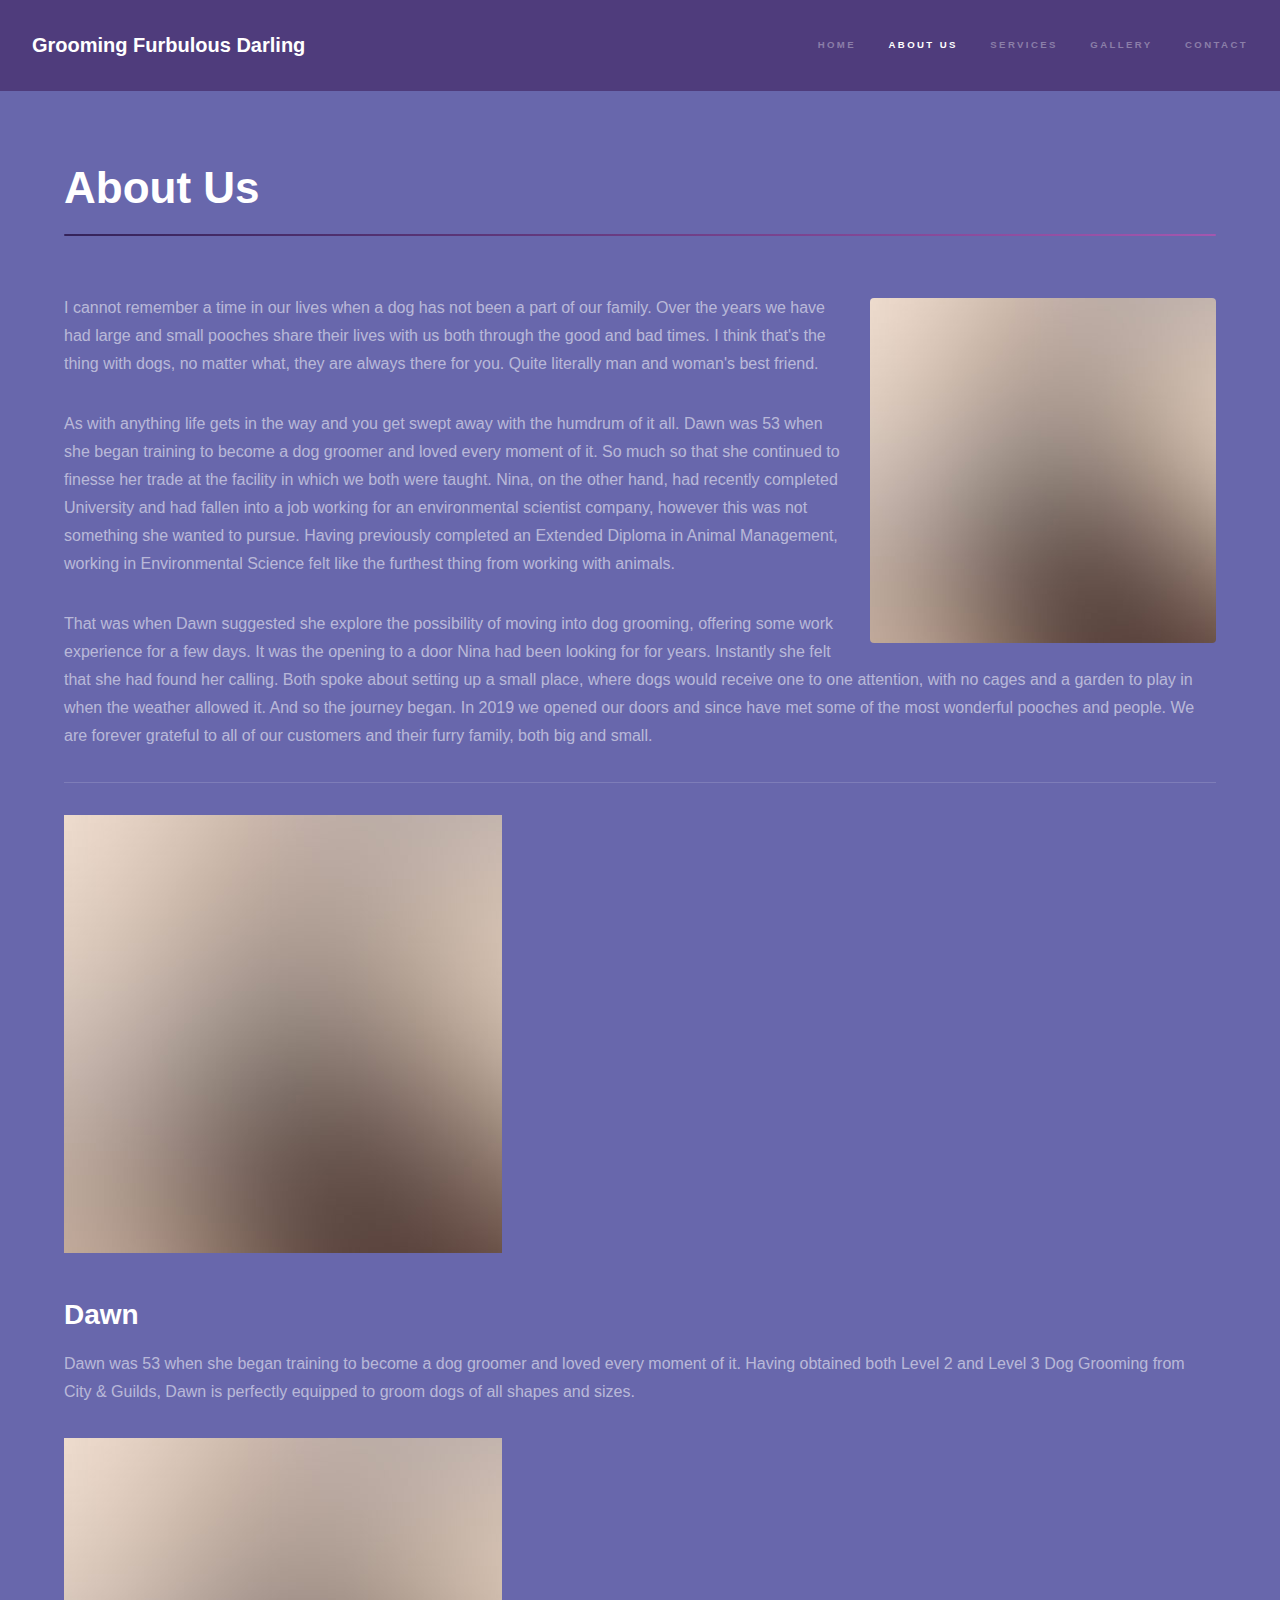
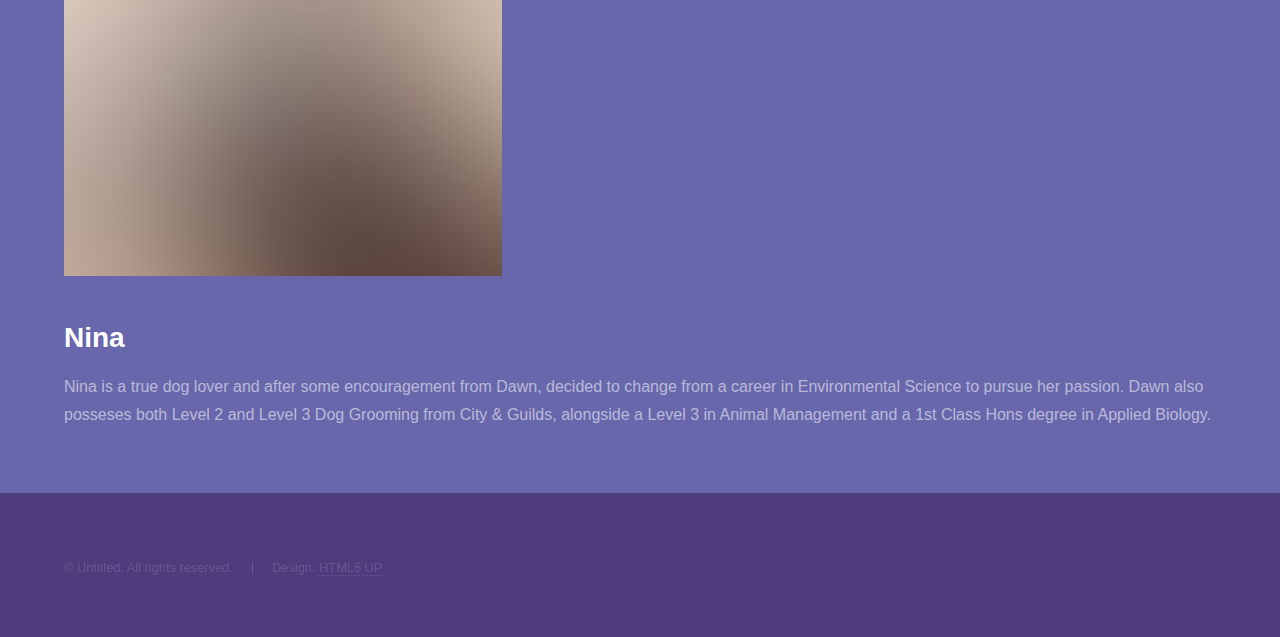
==== aboutUs copy.html @ 31cfd5f0 "tinkering with about us page" ====
<!DOCTYPE HTML>
<!--
	Hyperspace by HTML5 UP
	html5up.net | @ajlkn
	Free for personal and commercial use under the CCA 3.0 license (html5up.net/license)
-->
<html>
	<head>
		<title>Generic - Hyperspace by HTML5 UP</title>
		<meta charset="utf-8" />
		<meta name="viewport" content="width=device-width, initial-scale=1, user-scalable=no" />
		<link rel="stylesheet" href="assets/css/main.css" />
		<noscript><link rel="stylesheet" href="assets/css/noscript.css" /></noscript>
	</head>
	<body class="is-preload">

		<!-- Header -->
			<header id="header">
				<a href="index.html" class="title">Grooming Furbulous Darling</a>
				<nav>
					<ul>
						<li><a href="index.html">Home</a></li>
						<li><a href="aboutUs.html" class="active">About Us</a></li>
						<li><a href="services.html">Services</a></li>
						<li><a href="gallery.html">Gallery</a></li>
						<li><a href="contact.html">Contact</a></li>
					</ul>
				</nav>
			</header>

		<!-- Wrapper -->

		<div id="wrapper">

			<!-- Main -->
				<section id="main" class="wrapper style1">
					<div class="inner">
						<h1 class="major">About Us</h1>
					<section>
						<p><span class="image right"><img src="images/blank.jpg" alt="" /></span>I cannot remember a time in our lives when a dog has not been a part of our family. Over the years we have had large and small pooches share their lives with us both through the good and bad times. I think that's the thing with dogs, no matter what, they are always there for you. Quite literally man and woman's best friend.</p>
						<p>As with anything life gets in the way and you get swept away with the humdrum of it all. Dawn was 53 when she began training to become a dog groomer and loved every moment of it. So much so that she continued to finesse her trade at the facility in which we both were taught. Nina, on the other hand, had recently completed University and had fallen into a job working for an environmental scientist company, however this was not something she wanted to pursue. Having previously completed an Extended Diploma in Animal Management, working in Environmental Science felt like the furthest thing from working with animals.</p>
						<p>That was when Dawn suggested she explore the possibility of moving into dog grooming, offering some work experience for a few days. It was the opening to a door Nina had been looking for for years. Instantly she felt that she had found her calling. Both spoke about setting up a small place, where dogs would receive one to one attention, with no cages and a garden to play in when the weather allowed it. And so the journey began. In 2019 we opened our doors and since have met some of the most wonderful pooches and people. We are forever grateful to all of our customers and their furry family, both big and small.</p>
					</section>
					<hr />
					<section>
						
					<img src="images/blank.jpg" alt="" />
					<p><h2>Dawn</h2>Dawn was 53 when she began training to become a dog groomer and loved every moment of it. Having obtained both Level 2 and Level 3 Dog Grooming from City & Guilds, Dawn is perfectly equipped to groom dogs of all shapes and sizes.</p>
							
					<img src="images/blank.jpg" alt="" />
					<p><h2>Nina</h2>Nina is a true dog lover and after some encouragement from Dawn, decided to change from a career in Environmental Science to pursue her passion. Dawn also posseses both Level 2 and Level 3 Dog Grooming from City & Guilds, alongside a Level 3 in Animal Management and a 1st Class Hons degree in Applied Biology.</p>
					</section>
					</div>
				</section>

			</div>
		<!-- Footer -->
			<footer id="footer" class="wrapper alt">
				<div class="inner">
					<ul class="menu">
						<li>&copy; Untitled. All rights reserved.</li><li>Design: <a href="http://html5up.net">HTML5 UP</a></li>
					</ul>
				</div>
			</footer>

		<!-- Scripts -->
			<script src="assets/js/jquery.min.js"></script>
			<script src="assets/js/jquery.scrollex.min.js"></script>
			<script src="assets/js/jquery.scrolly.min.js"></script>
			<script src="assets/js/browser.min.js"></script>
			<script src="assets/js/breakpoints.min.js"></script>
			<script src="assets/js/util.js"></script>
			<script src="assets/js/main.js"></script>

	</body>
</html>
---- assets/css/main.css ----
@import url(fontawesome-all.min.css);

/*
	Hyperspace by HTML5 UP
	html5up.net | @ajlkn
	Free for personal and commercial use under the CCA 3.0 license (html5up.net/license)
*/


html, body, div, span, applet, object,
iframe, h1, h2, h3, h4, h5, h6, p, blockquote,
pre, a, abbr, acronym, address, big, cite,
code, del, dfn, em, img, ins, kbd, q, s, samp,
small, strike, strong, sub, sup, tt, var, b,
u, i, center, dl, dt, dd, ol, ul, li, fieldset,
form, label, legend, table, caption, tbody,
tfoot, thead, tr, th, td, article, aside,
canvas, details, embed, figure, figcaption,
footer, header, hgroup, menu, nav, output, ruby,
section, summary, time, mark, audio, video {
	margin: 0;
	padding: 0;
	border: 0;
	font-size: 100%;
	font: inherit;
	vertical-align: baseline;}

article, aside, details, figcaption, figure,
footer, header, hgroup, menu, nav, section {
	display: block;}

body {
	line-height: 1;
}

ol, ul {
	list-style: none;
}

blockquote, q {
	quotes: none;
}

	blockquote:before, blockquote:after, q:before, q:after {
		content: '';
		content: none;
	}

table {
	border-collapse: collapse;
	border-spacing: 0;
}

body {
	-webkit-text-size-adjust: none;
}

mark {
	background-color: transparent;
	color: inherit;
}

input::-moz-focus-inner {
	border: 0;
	padding: 0;
}

input, select, textarea {
	-moz-appearance: none;
	-webkit-appearance: none;
	-ms-appearance: none;
	appearance: none;
}

/* Basic */

	@-ms-viewport {
		width: device-width;
	}

	body {
		-ms-overflow-style: scrollbar;
	}

	@media screen and (max-width: 480px) {

		html, body {
			min-width: 320px;
		}

	}

	html {
		box-sizing: border-box;
	}

	*, *:before, *:after {
		box-sizing: inherit;
	}

	body {
		background: #4f3d7b;
	}

		body.is-preload *, body.is-preload *:before, body.is-preload *:after {
			-moz-animation: none !important;
			-webkit-animation: none !important;
			-ms-animation: none !important;
			animation: none !important;
			-moz-transition: none !important;
			-webkit-transition: none !important;
			-ms-transition: none !important;
			transition: none !important;
		}

/* Type */

	body, input, select, textarea {
		color: rgba(255, 255, 255, 0.55);
		font-family: Arial, Helvetica, sans-serif;
		font-size: 16.5pt;
		font-weight: normal;
		line-height: 1.75;
	}

		@media screen and (max-width: 1680px) {

			body, input, select, textarea {
				font-size: 13pt;
			}

		}

		@media screen and (max-width: 1280px) {

			body, input, select, textarea {
				font-size: 12pt;
			}

		}

		@media screen and (max-width: 360px) {

			body, input, select, textarea {
				font-size: 11pt;
			}

		}

	a {
		-moz-transition: color 0.2s ease, border-bottom-color 0.2s ease;
		-webkit-transition: color 0.2s ease, border-bottom-color 0.2s ease;
		-ms-transition: color 0.2s ease, border-bottom-color 0.2s ease;
		transition: color 0.2s ease, border-bottom-color 0.2s ease;
		border-bottom: dotted 1px rgba(255, 255, 255, 0.35);
		color: inherit;
		text-decoration: none;
	}

		a:hover {
			border-bottom-color: transparent;
			color: #ffffff;
		}

	strong, b {
		color: #ffffff;
		font-weight: bold;
	}

	em, i {
		font-style: italic;
	}

	p {
		margin: 0 0 2em 0;
	}

	h1, h2, h3, h4, h5, h6 {
		color: #ffffff;
		font-weight: bold;
		line-height: 1.5;
		margin: 0 0 0.5em 0;
	}

		h1 a, h2 a, h3 a, h4 a, h5 a, h6 a {
			color: inherit;
			text-decoration: none;
		}

	h1 {
		font-size: 2.75em;
	}

		h1.major {
			margin: 0 0 1.3em 0;
			position: relative;
			padding-bottom: 0.35em;
		}

			h1.major:after {
				background-image: -moz-linear-gradient(to right, #34235a, #a457af);
				background-image: -webkit-linear-gradient(to right, #34235a, #a457af);
				background-image: -ms-linear-gradient(to right, #34235a, #a457af);
				background-image: linear-gradient(to right, #34235a, #a457af);
				-moz-transition: max-width 0.2s ease;
				-webkit-transition: max-width 0.2s ease;
				-ms-transition: max-width 0.2s ease;
				transition: max-width 0.2s ease;
				border-radius: 0.2em;
				bottom: 0;
				content: '';
				height: 0.05em;
				position: absolute;
				right: 0;
				width: 100%;
			}

	h2 {
		font-size: 1.75em;
	}

	h3 {
		font-size: 1.1em;
	}

	h4 {
		font-size: 1em;
	}

	h5 {
		font-size: 0.8em;
	}

	h6 {
		font-size: 0.6em;
	}

	@media screen and (max-width: 736px) {

		h1 {
			font-size: 2em;
		}

		h2 {
			font-size: 1.25em;
		}

		h3 {
			font-size: 1em;
		}

		h4 {
			font-size: 0.8em;
		}

		h5 {
			font-size: 0.6em;
		}

		h6 {
			font-size: 0.6em;
		}

	}

	sub {
		font-size: 0.8em;
		position: relative;
		top: 0.5em;
	}

	sup {
		font-size: 0.8em;
		position: relative;
		top: -0.5em;
	}

	blockquote {
		border-left: solid 4px rgba(255, 255, 255, 0.15);
		font-style: italic;
		margin: 0 0 2em 0;
		padding: 0.5em 0 0.5em 2em;
	}

	code {
		background: rgba(255, 255, 255, 0.05);
		border-radius: 0.25em;
		border: solid 1px rgba(255, 255, 255, 0.15);
		font-family: "Courier New", monospace;
		font-size: 0.9em;
		margin: 0 0.25em;
		padding: 0.25em 0.65em;
	}

	pre {
		-webkit-overflow-scrolling: touch;
		font-family: "Courier New", monospace;
		font-size: 0.9em;
		margin: 0 0 2em 0;
	}

		pre code {
			display: block;
			line-height: 1.75em;
			padding: 1em 1.5em;
			overflow-x: auto;
		}

	hr {
		border: 0;
		border-bottom: solid 1px rgba(255, 255, 255, 0.15);
		margin: 2em 0;
	}

		hr.major {
			margin: 3em 0;
		}

	.align-left {
		text-align: left;
	}

	.align-center {
		text-align: center;
	}

	.align-right {
		text-align: right;
	}

/* Row */

	.row {
		display: flex;
		flex-wrap: wrap;
		box-sizing: border-box;
		align-items: stretch;
	}

		.row > * {
			box-sizing: border-box;
		}

		.row.gtr-uniform > * > :last-child {
			margin-bottom: 0;
		}

		.row.aln-left {
			justify-content: flex-start;
		}

		.row.aln-center {
			justify-content: center;
		}

		.row.aln-right {
			justify-content: flex-end;
		}

		.row.aln-top {
			align-items: flex-start;
		}

		.row.aln-middle {
			align-items: center;
		}

		.row.aln-bottom {
			align-items: flex-end;
		}

		.row > .imp {
			order: -1;
		}

		.row > .col-1 {
			width: 8.33333%;
		}

		.row > .off-1 {
			margin-left: 8.33333%;
		}

		.row > .col-2 {
			width: 16.66667%;
		}

		.row > .off-2 {
			margin-left: 16.66667%;
		}

		.row > .col-3 {
			width: 25%;
		}

		.row > .off-3 {
			margin-left: 25%;
		}

		.row > .col-4 {
			width: 33.33333%;
			display: flex;
			
		}

		.row > .off-4 {
			margin-left: 33.33333%;
		}

		.row > .col-5 {
			width: 41.66667%;
		}

		.row > .off-5 {
			margin-left: 41.66667%;
		}

		.row > .col-6 {
			width: 50%;
		}

		.row > .off-6 {
			margin-left: 50%;
		}

		.row > .col-7 {
			width: 58.33333%;
		}

		.row > .off-7 {
			margin-left: 58.33333%;
		}

		.row > .col-8 {
			width: 66.66667%;
		}

		.row > .off-8 {
			margin-left: 66.66667%;
		}

		.row > .col-9 {
			width: 75%;
		}

		.row > .off-9 {
			margin-left: 75%;
		}

		.row > .col-10 {
			width: 83.33333%;
		}

		.row > .off-10 {
			margin-left: 83.33333%;
		}

		.row > .col-11 {
			width: 91.66667%;
		}

		.row > .off-11 {
			margin-left: 91.66667%;
		}

		.row > .col-12 {
			width: 100%;
		}

		.row > .off-12 {
			margin-left: 100%;
		}

		.row.gtr-0 {
			margin-top: 0;
			margin-left: 0em;
		}

			.row.gtr-0 > * {
				padding: 0 0 0 0em;
			}

			.row.gtr-0.gtr-uniform {
				margin-top: 0em;
			}

				.row.gtr-0.gtr-uniform > * {
					padding-top: 0em;
				}

		.row.gtr-25 {
			margin-top: 0;
			margin-left: -0.375em;
		}

			.row.gtr-25 > * {
				padding: 0 0 0 0.375em;
			}

			.row.gtr-25.gtr-uniform {
				margin-top: -0.375em;
			}

				.row.gtr-25.gtr-uniform > * {
					padding-top: 0.375em;
				}

		.row.gtr-50 {
			margin-top: 0;
			margin-left: -0.75em;
		}

			.row.gtr-50 > * {
				padding: 0 0 0 0.75em;
			}

			.row.gtr-50.gtr-uniform {
				margin-top: -0.75em;
			}

				.row.gtr-50.gtr-uniform > * {
					padding-top: 0.75em;
				}

		.row {
			margin-top: 0;
			margin-left: -1.5em;
		}

			.row > * {
				padding: 0 0 0 1.5em;
			}

			.row.gtr-uniform {
				margin-top: -1.5em;
			}

				.row.gtr-uniform > * {
					padding-top: 1.5em;
				}

		.row.gtr-150 {
			margin-top: 0;
			margin-left: -2.25em;
		}

			.row.gtr-150 > * {
				padding: 0 0 0 2.25em;
			}

			.row.gtr-150.gtr-uniform {
				margin-top: -2.25em;
			}

				.row.gtr-150.gtr-uniform > * {
					padding-top: 2.25em;
				}

		.row.gtr-200 {
			margin-top: 0;
			margin-left: -3em;
		}

			.row.gtr-200 > * {
				padding: 0 0 0 3em;
			}

			.row.gtr-200.gtr-uniform {
				margin-top: -3em;
			}

				.row.gtr-200.gtr-uniform > * {
					padding-top: 3em;
				}

		@media screen and (max-width: 1680px) {

			.row {
				display: flex;
				flex-wrap: wrap;
				box-sizing: border-box;
				align-items: stretch;
			}

				.row > * {
					box-sizing: border-box;
				}

				.row.gtr-uniform > * > :last-child {
					margin-bottom: 0;
				}

				.row.aln-left {
					justify-content: flex-start;
				}

				.row.aln-center {
					justify-content: center;
				}

				.row.aln-right {
					justify-content: flex-end;
				}

				.row.aln-top {
					align-items: flex-start;
				}

				.row.aln-middle {
					align-items: center;
				}

				.row.aln-bottom {
					align-items: flex-end;
				}

				.row > .imp-xlarge {
					order: -1;
				}

				.row > .col-1-xlarge {
					width: 8.33333%;
				}

				.row > .off-1-xlarge {
					margin-left: 8.33333%;
				}

				.row > .col-2-xlarge {
					width: 16.66667%;
				}

				.row > .off-2-xlarge {
					margin-left: 16.66667%;
				}

				.row > .col-3-xlarge {
					width: 25%;
				}

				.row > .off-3-xlarge {
					margin-left: 25%;
				}

				.row > .col-4-xlarge {
					width: 33.33333%;
				}

				.row > .off-4-xlarge {
					margin-left: 33.33333%;
				}

				.row > .col-5-xlarge {
					width: 41.66667%;
				}

				.row > .off-5-xlarge {
					margin-left: 41.66667%;
				}

				.row > .col-6-xlarge {
					width: 50%;
				}

				.row > .off-6-xlarge {
					margin-left: 50%;
				}

				.row > .col-7-xlarge {
					width: 58.33333%;
				}

				.row > .off-7-xlarge {
					margin-left: 58.33333%;
				}

				.row > .col-8-xlarge {
					width: 66.66667%;
				}

				.row > .off-8-xlarge {
					margin-left: 66.66667%;
				}

				.row > .col-9-xlarge {
					width: 75%;
				}

				.row > .off-9-xlarge {
					margin-left: 75%;
				}

				.row > .col-10-xlarge {
					width: 83.33333%;
				}

				.row > .off-10-xlarge {
					margin-left: 83.33333%;
				}

				.row > .col-11-xlarge {
					width: 91.66667%;
				}

				.row > .off-11-xlarge {
					margin-left: 91.66667%;
				}

				.row > .col-12-xlarge {
					width: 100%;
				}

				.row > .off-12-xlarge {
					margin-left: 100%;
				}

				.row.gtr-0 {
					margin-top: 0;
					margin-left: 0em;
				}

					.row.gtr-0 > * {
						padding: 0 0 0 0em;
					}

					.row.gtr-0.gtr-uniform {
						margin-top: 0em;
					}

						.row.gtr-0.gtr-uniform > * {
							padding-top: 0em;
						}

				.row.gtr-25 {
					margin-top: 0;
					margin-left: -0.375em;
				}

					.row.gtr-25 > * {
						padding: 0 0 0 0.375em;
					}

					.row.gtr-25.gtr-uniform {
						margin-top: -0.375em;
					}

						.row.gtr-25.gtr-uniform > * {
							padding-top: 0.375em;
						}

				.row.gtr-50 {
					margin-top: 0;
					margin-left: -0.75em;
				}

					.row.gtr-50 > * {
						padding: 0 0 0 0.75em;
					}

					.row.gtr-50.gtr-uniform {
						margin-top: -0.75em;
					}

						.row.gtr-50.gtr-uniform > * {
							padding-top: 0.75em;
						}

				.row {
					margin-top: 0;
					margin-left: -1.5em;
				}

					.row > * {
						padding: 0 0 0 1.5em;
					}

					.row.gtr-uniform {
						margin-top: -1.5em;
					}

						.row.gtr-uniform > * {
							padding-top: 1.5em;
						}

				.row.gtr-150 {
					margin-top: 0;
					margin-left: -2.25em;
				}

					.row.gtr-150 > * {
						padding: 0 0 0 2.25em;
					}

					.row.gtr-150.gtr-uniform {
						margin-top: -2.25em;
					}

						.row.gtr-150.gtr-uniform > * {
							padding-top: 2.25em;
						}

				.row.gtr-200 {
					margin-top: 0;
					margin-left: -3em;
				}

					.row.gtr-200 > * {
						padding: 0 0 0 3em;
					}

					.row.gtr-200.gtr-uniform {
						margin-top: -3em;
					}

						.row.gtr-200.gtr-uniform > * {
							padding-top: 3em;
						}

		}

		@media screen and (max-width: 1280px) {

			.row {
				display: flex;
				flex-wrap: wrap;
				box-sizing: border-box;
				align-items: stretch;
			}

				.row > * {
					box-sizing: border-box;
				}

				.row.gtr-uniform > * > :last-child {
					margin-bottom: 0;
				}

				.row.aln-left {
					justify-content: flex-start;
				}

				.row.aln-center {
					justify-content: center;
				}

				.row.aln-right {
					justify-content: flex-end;
				}

				.row.aln-top {
					align-items: flex-start;
				}

				.row.aln-middle {
					align-items: center;
				}

				.row.aln-bottom {
					align-items: flex-end;
				}

				.row > .imp-large {
					order: -1;
				}

				.row > .col-1-large {
					width: 8.33333%;
				}

				.row > .off-1-large {
					margin-left: 8.33333%;
				}

				.row > .col-2-large {
					width: 16.66667%;
				}

				.row > .off-2-large {
					margin-left: 16.66667%;
				}

				.row > .col-3-large {
					width: 25%;
				}

				.row > .off-3-large {
					margin-left: 25%;
				}

				.row > .col-4-large {
					width: 33.33333%;
				}

				.row > .off-4-large {
					margin-left: 33.33333%;
				}

				.row > .col-5-large {
					width: 41.66667%;
				}

				.row > .off-5-large {
					margin-left: 41.66667%;
				}

				.row > .col-6-large {
					width: 50%;
				}

				.row > .off-6-large {
					margin-left: 50%;
				}

				.row > .col-7-large {
					width: 58.33333%;
				}

				.row > .off-7-large {
					margin-left: 58.33333%;
				}

				.row > .col-8-large {
					width: 66.66667%;
				}

				.row > .off-8-large {
					margin-left: 66.66667%;
				}

				.row > .col-9-large {
					width: 75%;
				}

				.row > .off-9-large {
					margin-left: 75%;
				}

				.row > .col-10-large {
					width: 83.33333%;
				}

				.row > .off-10-large {
					margin-left: 83.33333%;
				}

				.row > .col-11-large {
					width: 91.66667%;
				}

				.row > .off-11-large {
					margin-left: 91.66667%;
				}

				.row > .col-12-large {
					width: 100%;
				}

				.row > .off-12-large {
					margin-left: 100%;
				}

				.row.gtr-0 {
					margin-top: 0;
					margin-left: 0em;
				}

					.row.gtr-0 > * {
						padding: 0 0 0 0em;
					}

					.row.gtr-0.gtr-uniform {
						margin-top: 0em;
					}

						.row.gtr-0.gtr-uniform > * {
							padding-top: 0em;
						}

				.row.gtr-25 {
					margin-top: 0;
					margin-left: -0.375em;
				}

					.row.gtr-25 > * {
						padding: 0 0 0 0.375em;
					}

					.row.gtr-25.gtr-uniform {
						margin-top: -0.375em;
					}

						.row.gtr-25.gtr-uniform > * {
							padding-top: 0.375em;
						}

				.row.gtr-50 {
					margin-top: 0;
					margin-left: -0.75em;
				}

					.row.gtr-50 > * {
						padding: 0 0 0 0.75em;
					}

					.row.gtr-50.gtr-uniform {
						margin-top: -0.75em;
					}

						.row.gtr-50.gtr-uniform > * {
							padding-top: 0.75em;
						}

				.row {
					margin-top: 0;
					margin-left: -1.5em;
				}

					.row > * {
						padding: 0 0 0 1.5em;
					}

					.row.gtr-uniform {
						margin-top: -1.5em;
					}

						.row.gtr-uniform > * {
							padding-top: 1.5em;
						}

				.row.gtr-150 {
					margin-top: 0;
					margin-left: -2.25em;
				}

					.row.gtr-150 > * {
						padding: 0 0 0 2.25em;
					}

					.row.gtr-150.gtr-uniform {
						margin-top: -2.25em;
					}

						.row.gtr-150.gtr-uniform > * {
							padding-top: 2.25em;
						}

				.row.gtr-200 {
					margin-top: 0;
					margin-left: -3em;
				}

					.row.gtr-200 > * {
						padding: 0 0 0 3em;
					}

					.row.gtr-200.gtr-uniform {
						margin-top: -3em;
					}

						.row.gtr-200.gtr-uniform > * {
							padding-top: 3em;
						}

		}

		@media screen and (max-width: 980px) {

			.row {
				display: flex;
				flex-wrap: wrap;
				box-sizing: border-box;
				align-items: stretch;
			}

				.row > * {
					box-sizing: border-box;
				}

				.row.gtr-uniform > * > :last-child {
					margin-bottom: 0;
				}

				.row.aln-left {
					justify-content: flex-start;
				}

				.row.aln-center {
					justify-content: center;
				}

				.row.aln-right {
					justify-content: flex-end;
				}

				.row.aln-top {
					align-items: flex-start;
				}

				.row.aln-middle {
					align-items: center;
				}

				.row.aln-bottom {
					align-items: flex-end;
				}

				.row > .imp-medium {
					order: -1;
				}

				.row > .col-1-medium {
					width: 8.33333%;
				}

				.row > .off-1-medium {
					margin-left: 8.33333%;
				}

				.row > .col-2-medium {
					width: 16.66667%;
				}

				.row > .off-2-medium {
					margin-left: 16.66667%;
				}

				.row > .col-3-medium {
					width: 25%;
				}

				.row > .off-3-medium {
					margin-left: 25%;
				}

				.row > .col-4-medium {
					width: 33.33333%;
				}

				.row > .off-4-medium {
					margin-left: 33.33333%;
				}

				.row > .col-5-medium {
					width: 41.66667%;
				}

				.row > .off-5-medium {
					margin-left: 41.66667%;
				}

				.row > .col-6-medium {
					width: 50%;
				}

				.row > .off-6-medium {
					margin-left: 50%;
				}

				.row > .col-7-medium {
					width: 58.33333%;
				}

				.row > .off-7-medium {
					margin-left: 58.33333%;
				}

				.row > .col-8-medium {
					width: 66.66667%;
				}

				.row > .off-8-medium {
					margin-left: 66.66667%;
				}

				.row > .col-9-medium {
					width: 75%;
				}

				.row > .off-9-medium {
					margin-left: 75%;
				}

				.row > .col-10-medium {
					width: 83.33333%;
				}

				.row > .off-10-medium {
					margin-left: 83.33333%;
				}

				.row > .col-11-medium {
					width: 91.66667%;
				}

				.row > .off-11-medium {
					margin-left: 91.66667%;
				}

				.row > .col-12-medium {
					width: 100%;
				}

				.row > .off-12-medium {
					margin-left: 100%;
				}

				.row.gtr-0 {
					margin-top: 0;
					margin-left: 0em;
				}

					.row.gtr-0 > * {
						padding: 0 0 0 0em;
					}

					.row.gtr-0.gtr-uniform {
						margin-top: 0em;
					}

						.row.gtr-0.gtr-uniform > * {
							padding-top: 0em;
						}

				.row.gtr-25 {
					margin-top: 0;
					margin-left: -0.375em;
				}

					.row.gtr-25 > * {
						padding: 0 0 0 0.375em;
					}

					.row.gtr-25.gtr-uniform {
						margin-top: -0.375em;
					}

						.row.gtr-25.gtr-uniform > * {
							padding-top: 0.375em;
						}

				.row.gtr-50 {
					margin-top: 0;
					margin-left: -0.75em;
				}

					.row.gtr-50 > * {
						padding: 0 0 0 0.75em;
					}

					.row.gtr-50.gtr-uniform {
						margin-top: -0.75em;
					}

						.row.gtr-50.gtr-uniform > * {
							padding-top: 0.75em;
						}

				.row {
					margin-top: 0;
					margin-left: -1.5em;
				}

					.row > * {
						padding: 0 0 0 1.5em;
					}

					.row.gtr-uniform {
						margin-top: -1.5em;
					}

						.row.gtr-uniform > * {
							padding-top: 1.5em;
						}

				.row.gtr-150 {
					margin-top: 0;
					margin-left: -2.25em;
				}

					.row.gtr-150 > * {
						padding: 0 0 0 2.25em;
					}

					.row.gtr-150.gtr-uniform {
						margin-top: -2.25em;
					}

						.row.gtr-150.gtr-uniform > * {
							padding-top: 2.25em;
						}

				.row.gtr-200 {
					margin-top: 0;
					margin-left: -3em;
				}

					.row.gtr-200 > * {
						padding: 0 0 0 3em;
					}

					.row.gtr-200.gtr-uniform {
						margin-top: -3em;
					}

						.row.gtr-200.gtr-uniform > * {
							padding-top: 3em;
						}

		}

		@media screen and (max-width: 736px) {

			.row {
				display: flex;
				flex-wrap: wrap;
				box-sizing: border-box;
				align-items: stretch;
			}

				.row > * {
					box-sizing: border-box;
				}

				.row.gtr-uniform > * > :last-child {
					margin-bottom: 0;
				}

				.row.aln-left {
					justify-content: flex-start;
				}

				.row.aln-center {
					justify-content: center;
				}

				.row.aln-right {
					justify-content: flex-end;
				}

				.row.aln-top {
					align-items: flex-start;
				}

				.row.aln-middle {
					align-items: center;
				}

				.row.aln-bottom {
					align-items: flex-end;
				}

				.row > .imp-small {
					order: -1;
				}

				.row > .col-1-small {
					width: 8.33333%;
				}

				.row > .off-1-small {
					margin-left: 8.33333%;
				}

				.row > .col-2-small {
					width: 16.66667%;
				}

				.row > .off-2-small {
					margin-left: 16.66667%;
				}

				.row > .col-3-small {
					width: 25%;
				}

				.row > .off-3-small {
					margin-left: 25%;
				}

				.row > .col-4-small {
					width: 33.33333%;
				}

				.row > .off-4-small {
					margin-left: 33.33333%;
				}

				.row > .col-5-small {
					width: 41.66667%;
				}

				.row > .off-5-small {
					margin-left: 41.66667%;
				}

				.row > .col-6-small {
					width: 50%;
				}

				.row > .off-6-small {
					margin-left: 50%;
				}

				.row > .col-7-small {
					width: 58.33333%;
				}

				.row > .off-7-small {
					margin-left: 58.33333%;
				}

				.row > .col-8-small {
					width: 66.66667%;
				}

				.row > .off-8-small {
					margin-left: 66.66667%;
				}

				.row > .col-9-small {
					width: 75%;
				}

				.row > .off-9-small {
					margin-left: 75%;
				}

				.row > .col-10-small {
					width: 83.33333%;
				}

				.row > .off-10-small {
					margin-left: 83.33333%;
				}

				.row > .col-11-small {
					width: 91.66667%;
				}

				.row > .off-11-small {
					margin-left: 91.66667%;
				}

				.row > .col-12-small {
					width: 100%;
				}

				.row > .off-12-small {
					margin-left: 100%;
				}

				.row.gtr-0 {
					margin-top: 0;
					margin-left: 0em;
				}

					.row.gtr-0 > * {
						padding: 0 0 0 0em;
					}

					.row.gtr-0.gtr-uniform {
						margin-top: 0em;
					}

						.row.gtr-0.gtr-uniform > * {
							padding-top: 0em;
						}

				.row.gtr-25 {
					margin-top: 0;
					margin-left: -0.375em;
				}

					.row.gtr-25 > * {
						padding: 0 0 0 0.375em;
					}

					.row.gtr-25.gtr-uniform {
						margin-top: -0.375em;
					}

						.row.gtr-25.gtr-uniform > * {
							padding-top: 0.375em;
						}

				.row.gtr-50 {
					margin-top: 0;
					margin-left: -0.75em;
				}

					.row.gtr-50 > * {
						padding: 0 0 0 0.75em;
					}

					.row.gtr-50.gtr-uniform {
						margin-top: -0.75em;
					}

						.row.gtr-50.gtr-uniform > * {
							padding-top: 0.75em;
						}

				.row {
					margin-top: 0;
					margin-left: -1.5em;
				}

					.row > * {
						padding: 0 0 0 1.5em;
					}

					.row.gtr-uniform {
						margin-top: -1.5em;
					}

						.row.gtr-uniform > * {
							padding-top: 1.5em;
						}

				.row.gtr-150 {
					margin-top: 0;
					margin-left: -2.25em;
				}

					.row.gtr-150 > * {
						padding: 0 0 0 2.25em;
					}

					.row.gtr-150.gtr-uniform {
						margin-top: -2.25em;
					}

						.row.gtr-150.gtr-uniform > * {
							padding-top: 2.25em;
						}

				.row.gtr-200 {
					margin-top: 0;
					margin-left: -3em;
				}

					.row.gtr-200 > * {
						padding: 0 0 0 3em;
					}

					.row.gtr-200.gtr-uniform {
						margin-top: -3em;
					}

						.row.gtr-200.gtr-uniform > * {
							padding-top: 3em;
						}

		}

		@media screen and (max-width: 480px) {

			.row {
				display: flex;
				flex-wrap: wrap;
				box-sizing: border-box;
				align-items: stretch;
			}

				.row > * {
					box-sizing: border-box;
				}

				.row.gtr-uniform > * > :last-child {
					margin-bottom: 0;
				}

				.row.aln-left {
					justify-content: flex-start;
				}

				.row.aln-center {
					justify-content: center;
				}

				.row.aln-right {
					justify-content: flex-end;
				}

				.row.aln-top {
					align-items: flex-start;
				}

				.row.aln-middle {
					align-items: center;
				}

				.row.aln-bottom {
					align-items: flex-end;
				}

				.row > .imp-xsmall {
					order: -1;
				}

				.row > .col-1-xsmall {
					width: 8.33333%;
				}

				.row > .off-1-xsmall {
					margin-left: 8.33333%;
				}

				.row > .col-2-xsmall {
					width: 16.66667%;
				}

				.row > .off-2-xsmall {
					margin-left: 16.66667%;
				}

				.row > .col-3-xsmall {
					width: 25%;
				}

				.row > .off-3-xsmall {
					margin-left: 25%;
				}

				.row > .col-4-xsmall {
					width: 33.33333%;
				}

				.row > .off-4-xsmall {
					margin-left: 33.33333%;
				}

				.row > .col-5-xsmall {
					width: 41.66667%;
				}

				.row > .off-5-xsmall {
					margin-left: 41.66667%;
				}

				.row > .col-6-xsmall {
					width: 50%;
				}

				.row > .off-6-xsmall {
					margin-left: 50%;
				}

				.row > .col-7-xsmall {
					width: 58.33333%;
				}

				.row > .off-7-xsmall {
					margin-left: 58.33333%;
				}

				.row > .col-8-xsmall {
					width: 66.66667%;
				}

				.row > .off-8-xsmall {
					margin-left: 66.66667%;
				}

				.row > .col-9-xsmall {
					width: 75%;
				}

				.row > .off-9-xsmall {
					margin-left: 75%;
				}

				.row > .col-10-xsmall {
					width: 83.33333%;
				}

				.row > .off-10-xsmall {
					margin-left: 83.33333%;
				}

				.row > .col-11-xsmall {
					width: 91.66667%;
				}

				.row > .off-11-xsmall {
					margin-left: 91.66667%;
				}

				.row > .col-12-xsmall {
					width: 100%;
				}

				.row > .off-12-xsmall {
					margin-left: 100%;
				}

				.row.gtr-0 {
					margin-top: 0;
					margin-left: 0em;
				}

					.row.gtr-0 > * {
						padding: 0 0 0 0em;
					}

					.row.gtr-0.gtr-uniform {
						margin-top: 0em;
					}

						.row.gtr-0.gtr-uniform > * {
							padding-top: 0em;
						}

				.row.gtr-25 {
					margin-top: 0;
					margin-left: -0.375em;
				}

					.row.gtr-25 > * {
						padding: 0 0 0 0.375em;
					}

					.row.gtr-25.gtr-uniform {
						margin-top: -0.375em;
					}

						.row.gtr-25.gtr-uniform > * {
							padding-top: 0.375em;
						}

				.row.gtr-50 {
					margin-top: 0;
					margin-left: -0.75em;
				}

					.row.gtr-50 > * {
						padding: 0 0 0 0.75em;
					}

					.row.gtr-50.gtr-uniform {
						margin-top: -0.75em;
					}

						.row.gtr-50.gtr-uniform > * {
							padding-top: 0.75em;
						}

				.row {
					margin-top: 0;
					margin-left: -1.5em;
				}

					.row > * {
						padding: 0 0 0 1.5em;
					}

					.row.gtr-uniform {
						margin-top: -1.5em;
					}

						.row.gtr-uniform > * {
							padding-top: 1.5em;
						}

				.row.gtr-150 {
					margin-top: 0;
					margin-left: -2.25em;
				}

					.row.gtr-150 > * {
						padding: 0 0 0 2.25em;
					}

					.row.gtr-150.gtr-uniform {
						margin-top: -2.25em;
					}

						.row.gtr-150.gtr-uniform > * {
							padding-top: 2.25em;
						}

				.row.gtr-200 {
					margin-top: 0;
					margin-left: -3em;
				}

					.row.gtr-200 > * {
						padding: 0 0 0 3em;
					}

					.row.gtr-200.gtr-uniform {
						margin-top: -3em;
					}

						.row.gtr-200.gtr-uniform > * {
							padding-top: 3em;
						}

		}

/* Box */

	.box {
		border-radius: 0.25em;
		border: solid 1px rgba(255, 255, 255, 0.15);
		margin-bottom: 2em;
		padding: 1.5em;
	}

		.box > :last-child,
		.box > :last-child > :last-child,
		.box > :last-child > :last-child > :last-child {
			margin-bottom: 0;
		}

		.box.alt {
			border: 0;
			border-radius: 0;
			padding: 0;
		}

/* Button */

	input[type="submit"],
	input[type="reset"],
	input[type="button"],
	button,
	.button {
		-moz-appearance: none;
		-webkit-appearance: none;
		-ms-appearance: none;
		appearance: none;
		-moz-transition: border-color 0.2s ease;
		-webkit-transition: border-color 0.2s ease;
		-ms-transition: border-color 0.2s ease;
		transition: border-color 0.2s ease;
		background-color: transparent;
		border: solid 1px !important;
		border-color: rgba(255, 255, 255, 0.15) !important;
		border-radius: 3em;
		color: #ffffff !important;
		cursor: pointer;
		display: inline-block;
		font-size: 0.6em;
		font-weight: bold;
		height: calc(4.75em + 2px);
		letter-spacing: 0.25em;
		line-height: 4.75em;
		outline: 0;
		padding: 0 3.75em;
		position: relative;
		text-align: center;
		text-decoration: none;
		text-transform: uppercase;
		white-space: nowrap;
	}

		input[type="submit"]:after,
		input[type="reset"]:after,
		input[type="button"]:after,
		button:after,
		.button:after {
			-moz-transform: scale(0.25);
			-webkit-transform: scale(0.25);
			-ms-transform: scale(0.25);
			transform: scale(0.25);
			pointer-events: none;
			-moz-transition: opacity 0.2s ease, -moz-transform 0.2s ease;
			-webkit-transition: opacity 0.2s ease, -webkit-transform 0.2s ease;
			-ms-transition: opacity 0.2s ease, -ms-transform 0.2s ease;
			transition: opacity 0.2s ease, transform 0.2s ease;
			background: #ffffff;
			border-radius: 3em;
			content: '';
			height: 100%;
			left: 0;
			opacity: 0;
			position: absolute;
			top: 0;
			width: 100%;
		}

		input[type="submit"].icon:before,
		input[type="reset"].icon:before,
		input[type="button"].icon:before,
		button.icon:before,
		.button.icon:before {
			margin-right: 0.75em;
		}

		input[type="submit"].fit,
		input[type="reset"].fit,
		input[type="button"].fit,
		button.fit,
		.button.fit {
			width: 100%;
		}

		input[type="submit"].small,
		input[type="reset"].small,
		input[type="button"].small,
		button.small,
		.button.small {
			font-size: 0.4em;
		}

		input[type="submit"].large,
		input[type="reset"].large,
		input[type="button"].large,
		button.large,
		.button.large {
			font-size: 0.8em;
		}

		input[type="submit"].primary,
		input[type="reset"].primary,
		input[type="button"].primary,
		button.primary,
		.button.primary {
			background-color: #ffffff;
			color: #312450 !important;
		}

			input[type="submit"].primary:after,
			input[type="reset"].primary:after,
			input[type="button"].primary:after,
			button.primary:after,
			.button.primary:after {
				display: none;
			}

		input[type="submit"].disabled, input[type="submit"]:disabled,
		input[type="reset"].disabled,
		input[type="reset"]:disabled,
		input[type="button"].disabled,
		input[type="button"]:disabled,
		button.disabled,
		button:disabled,
		.button.disabled,
		.button:disabled {
			cursor: default;
			opacity: 0.5;
			pointer-events: none;
		}

		input[type="submit"]:hover,
		input[type="reset"]:hover,
		input[type="button"]:hover,
		button:hover,
		.button:hover {
			border-color: rgba(255, 255, 255, 0.55) !important;
		}

			input[type="submit"]:hover:after,
			input[type="reset"]:hover:after,
			input[type="button"]:hover:after,
			button:hover:after,
			.button:hover:after {
				opacity: 0.05;
				-moz-transform: scale(1);
				-webkit-transform: scale(1);
				-ms-transform: scale(1);
				transform: scale(1);
			}

			input[type="submit"]:hover:active,
			input[type="reset"]:hover:active,
			input[type="button"]:hover:active,
			button:hover:active,
			.button:hover:active {
				border-color: #ffffff !important;
			}

				input[type="submit"]:hover:active:after,
				input[type="reset"]:hover:active:after,
				input[type="button"]:hover:active:after,
				button:hover:active:after,
				.button:hover:active:after {
					opacity: 0.1;
				}

/* Features */

	.features {
		display: -moz-flex;
		display: -webkit-flex;
		display: -ms-flex;
		display: flex;
		-moz-flex-wrap: wrap;
		-webkit-flex-wrap: wrap;
		-ms-flex-wrap: wrap;
		flex-wrap: wrap;
		border-radius: 0.25em;
		border: solid 1px rgba(255, 255, 255, 0.15);
		background: rgba(255, 255, 255, 0.05);
		margin: 0 0 2em 0;
	}

		.features section {
			padding: 3.5em 3em 1em 7em ;
			width: 50%;
			border-top: solid 1px rgba(255, 255, 255, 0.15);
			position: relative;
		}

			.features section:nth-child(-n + 2) {
				border-top-width: 0;
			}

			.features section:nth-child(2n) {
				border-left: solid 1px rgba(255, 255, 255, 0.15);
			}

			.features section .icon {
				-moz-transition: opacity 0.5s ease, -moz-transform 0.5s ease;
				-webkit-transition: opacity 0.5s ease, -webkit-transform 0.5s ease;
				-ms-transition: opacity 0.5s ease, -ms-transform 0.5s ease;
				transition: opacity 0.5s ease, transform 0.5s ease;
				-moz-transition-delay: 1s;
				-webkit-transition-delay: 1s;
				-ms-transition-delay: 1s;
				transition-delay: 1s;
				-moz-transform: scale(1);
				-webkit-transform: scale(1);
				-ms-transform: scale(1);
				transform: scale(1);
				position: absolute;
				left: 3em;
				top: 3em;
				opacity: 1;
			}

			.features section:nth-child(1) .icon {
				-moz-transition-delay: 0.15s;
				-webkit-transition-delay: 0.15s;
				-ms-transition-delay: 0.15s;
				transition-delay: 0.15s;
			}

			.features section:nth-child(2) .icon {
				-moz-transition-delay: 0.3s;
				-webkit-transition-delay: 0.3s;
				-ms-transition-delay: 0.3s;
				transition-delay: 0.3s;
			}

			.features section:nth-child(3) .icon {
				-moz-transition-delay: 0.45s;
				-webkit-transition-delay: 0.45s;
				-ms-transition-delay: 0.45s;
				transition-delay: 0.45s;
			}

			.features section:nth-child(4) .icon {
				-moz-transition-delay: 0.6s;
				-webkit-transition-delay: 0.6s;
				-ms-transition-delay: 0.6s;
				transition-delay: 0.6s;
			}

			.features section:nth-child(5) .icon {
				-moz-transition-delay: 0.75s;
				-webkit-transition-delay: 0.75s;
				-ms-transition-delay: 0.75s;
				transition-delay: 0.75s;
			}

			.features section:nth-child(6) .icon {
				-moz-transition-delay: 0.9s;
				-webkit-transition-delay: 0.9s;
				-ms-transition-delay: 0.9s;
				transition-delay: 0.9s;
			}

			.features section:nth-child(7) .icon {
				-moz-transition-delay: 1.05s;
				-webkit-transition-delay: 1.05s;
				-ms-transition-delay: 1.05s;
				transition-delay: 1.05s;
			}

			.features section:nth-child(8) .icon {
				-moz-transition-delay: 1.2s;
				-webkit-transition-delay: 1.2s;
				-ms-transition-delay: 1.2s;
				transition-delay: 1.2s;
			}

			.features section:nth-child(9) .icon {
				-moz-transition-delay: 1.35s;
				-webkit-transition-delay: 1.35s;
				-ms-transition-delay: 1.35s;
				transition-delay: 1.35s;
			}

			.features section:nth-child(10) .icon {
				-moz-transition-delay: 1.5s;
				-webkit-transition-delay: 1.5s;
				-ms-transition-delay: 1.5s;
				transition-delay: 1.5s;
			}

			.features section:nth-child(11) .icon {
				-moz-transition-delay: 1.65s;
				-webkit-transition-delay: 1.65s;
				-ms-transition-delay: 1.65s;
				transition-delay: 1.65s;
			}

			.features section:nth-child(12) .icon {
				-moz-transition-delay: 1.8s;
				-webkit-transition-delay: 1.8s;
				-ms-transition-delay: 1.8s;
				transition-delay: 1.8s;
			}

			.features section:nth-child(13) .icon {
				-moz-transition-delay: 1.95s;
				-webkit-transition-delay: 1.95s;
				-ms-transition-delay: 1.95s;
				transition-delay: 1.95s;
			}

			.features section:nth-child(14) .icon {
				-moz-transition-delay: 2.1s;
				-webkit-transition-delay: 2.1s;
				-ms-transition-delay: 2.1s;
				transition-delay: 2.1s;
			}

			.features section:nth-child(15) .icon {
				-moz-transition-delay: 2.25s;
				-webkit-transition-delay: 2.25s;
				-ms-transition-delay: 2.25s;
				transition-delay: 2.25s;
			}

			.features section:nth-child(16) .icon {
				-moz-transition-delay: 2.4s;
				-webkit-transition-delay: 2.4s;
				-ms-transition-delay: 2.4s;
				transition-delay: 2.4s;
			}

			.features section:nth-child(17) .icon {
				-moz-transition-delay: 2.55s;
				-webkit-transition-delay: 2.55s;
				-ms-transition-delay: 2.55s;
				transition-delay: 2.55s;
			}

			.features section:nth-child(18) .icon {
				-moz-transition-delay: 2.7s;
				-webkit-transition-delay: 2.7s;
				-ms-transition-delay: 2.7s;
				transition-delay: 2.7s;
			}

			.features section:nth-child(19) .icon {
				-moz-transition-delay: 2.85s;
				-webkit-transition-delay: 2.85s;
				-ms-transition-delay: 2.85s;
				transition-delay: 2.85s;
			}

			.features section:nth-child(20) .icon {
				-moz-transition-delay: 3s;
				-webkit-transition-delay: 3s;
				-ms-transition-delay: 3s;
				transition-delay: 3s;
			}

		.features.inactive section .icon {
			-moz-transform: scale(0.5);
			-webkit-transform: scale(0.5);
			-ms-transform: scale(0.5);
			transform: scale(0.5);
			opacity: 0;
		}

		@media screen and (max-width: 980px) {

			.features {
				display: block;
			}

				.features section {
					border-top-width: 1px !important;
					border-left-width: 0 !important;
					width: 100%;
				}

					.features section:first-child {
						border-top-width: 0 !important;
					}

		}

		@media screen and (max-width: 736px) {

			.features section {
				padding: 2.5em 1.5em 0.1em 5.5em ;
			}

				.features section .icon {
					left: 1.5em;
					top: 2em;
				}

		}

		@media screen and (max-width: 480px) {

			.features section {
				padding: 2em 1.5em 0.1em 1.5em ;
			}

				.features section .icon {
					left: 0;
					position: relative;
					top: 0;
				}

		}

/* Form */

	form {
		margin: 0 0 2em 0;
	}

		form > :last-child {
			margin-bottom: 0;
		}

		form > .fields {
			display: -moz-flex;
			display: -webkit-flex;
			display: -ms-flex;
			display: flex;
			-moz-flex-wrap: wrap;
			-webkit-flex-wrap: wrap;
			-ms-flex-wrap: wrap;
			flex-wrap: wrap;
			width: calc(100% + 3em);
			margin: -1.5em 0 2em -1.5em;
		}

			form > .fields > .field {
				-moz-flex-grow: 0;
				-webkit-flex-grow: 0;
				-ms-flex-grow: 0;
				flex-grow: 0;
				-moz-flex-shrink: 0;
				-webkit-flex-shrink: 0;
				-ms-flex-shrink: 0;
				flex-shrink: 0;
				padding: 1.5em 0 0 1.5em;
				width: calc(100% - 1.5em);
			}

				form > .fields > .field.half {
					width: calc(50% - 0.75em);
				}

				form > .fields > .field.third {
					width: calc(100%/3 - 0.5em);
				}

				form > .fields > .field.quarter {
					width: calc(25% - 0.375em);
				}

		@media screen and (max-width: 480px) {

			form > .fields {
				width: calc(100% + 3em);
				margin: -1.5em 0 2em -1.5em;
			}

				form > .fields > .field {
					padding: 1.5em 0 0 1.5em;
					width: calc(100% - 1.5em);
				}

					form > .fields > .field.half {
						width: calc(100% - 1.5em);
					}

					form > .fields > .field.third {
						width: calc(100% - 1.5em);
					}

					form > .fields > .field.quarter {
						width: calc(100% - 1.5em);
					}

		}

	label {
		color: #ffffff;
		font-weight: bold;
		line-height: 1.5;
		margin: 0 0 0.7em 0;
		display: block;
		font-size: 1.1em;
	}

	input[type="text"],
	input[type="password"],
	input[type="email"],
	input[type="tel"],
	select,
	textarea {
		-moz-appearance: none;
		-webkit-appearance: none;
		-ms-appearance: none;
		appearance: none;
		background: rgba(255, 255, 255, 0.05);
		border-radius: 0.25em;
		border: none;
		border: solid 1px rgba(255, 255, 255, 0.15);
		color: inherit;
		display: block;
		outline: 0;
		padding: 0 1em;
		text-decoration: none;
		width: 100%;
	}

		input[type="text"]:invalid,
		input[type="password"]:invalid,
		input[type="email"]:invalid,
		input[type="tel"]:invalid,
		select:invalid,
		textarea:invalid {
			box-shadow: none;
		}

		input[type="text"]:focus,
		input[type="password"]:focus,
		input[type="email"]:focus,
		input[type="tel"]:focus,
		select:focus,
		textarea:focus {
			border-color: #ffffff;
			box-shadow: 0 0 0 1px #ffffff;
		}

	select {
		background-image: url("data:image/svg+xml;charset=utf8,%3Csvg xmlns='http://www.w3.org/2000/svg' width='40' height='40' preserveAspectRatio='none' viewBox='0 0 40 40'%3E%3Cpath d='M9.4,12.3l10.4,10.4l10.4-10.4c0.2-0.2,0.5-0.4,0.9-0.4c0.3,0,0.6,0.1,0.9,0.4l3.3,3.3c0.2,0.2,0.4,0.5,0.4,0.9 c0,0.4-0.1,0.6-0.4,0.9L20.7,31.9c-0.2,0.2-0.5,0.4-0.9,0.4c-0.3,0-0.6-0.1-0.9-0.4L4.3,17.3c-0.2-0.2-0.4-0.5-0.4-0.9 c0-0.4,0.1-0.6,0.4-0.9l3.3-3.3c0.2-0.2,0.5-0.4,0.9-0.4S9.1,12.1,9.4,12.3z' fill='rgba(255, 255, 255, 0.15)' /%3E%3C/svg%3E");
		background-size: 1.25rem;
		background-repeat: no-repeat;
		background-position: calc(100% - 1rem) center;
		height: 2.75em;
		padding-right: 2.75em;
		text-overflow: ellipsis;
	}

		select option {
			color: #ffffff;
			background: #312450;
		}

		select:focus::-ms-value {
			background-color: transparent;
		}

		select::-ms-expand {
			display: none;
		}

	input[type="text"],
	input[type="password"],
	input[type="email"],
	select {
		height: 2.75em;
	}

	textarea {
		padding: 0.75em 1em;
	}

		body.is-ie textarea {
			min-height: 10em;
		}

	input[type="checkbox"],
	input[type="radio"] {
		-moz-appearance: none;
		-webkit-appearance: none;
		-ms-appearance: none;
		appearance: none;
		display: block;
		float: left;
		margin-right: -2em;
		opacity: 0;
		width: 1em;
		z-index: -1;
	}

		input[type="checkbox"] + label,
		input[type="radio"] + label {
			text-decoration: none;
			color: rgba(255, 255, 255, 0.55);
			cursor: pointer;
			display: inline-block;
			font-size: 1em;
			font-weight: normal;
			padding-left: 2.4em;
			padding-right: 0.75em;
			position: relative;
		}

			input[type="checkbox"] + label:before,
			input[type="radio"] + label:before {
				-moz-osx-font-smoothing: grayscale;
				-webkit-font-smoothing: antialiased;
				display: inline-block;
				font-style: normal;
				font-variant: normal;
				text-rendering: auto;
				line-height: 1;
				text-transform: none !important;
				font-family: 'Font Awesome 5 Free';
				font-weight: 900;
			}

			input[type="checkbox"] + label:before,
			input[type="radio"] + label:before {
				background: rgba(255, 255, 255, 0.05);
				border-radius: 0.25em;
				border: solid 1px rgba(255, 255, 255, 0.15);
				content: '';
				display: inline-block;
				font-size: 0.8em;
				height: 2.0625em;
				left: 0;
				line-height: 2.0625em;
				position: absolute;
				text-align: center;
				top: 0;
				width: 2.0625em;
			} 

		input[type="checkbox"]:checked + label:before,
		input[type="radio"]:checked + label:before {
			background: #ffffff;
			border-color: #ffffff;
			color: #b74e91;
			content: '\f00c';
		}

		input[type="checkbox"]:focus + label:before,
		input[type="radio"]:focus + label:before {
			border-color: #ffffff;
			box-shadow: 0 0 0 1px #ffffff;
		}

	input[type="checkbox"] + label:before {
		border-radius: 0.25em;
	}

	input[type="radio"] + label:before {
		border-radius: 100%;
	}

	::-webkit-input-placeholder {
		color: rgba(255, 255, 255, 0.35) !important;
		opacity: 1.0;
	}

	:-moz-placeholder {
		color: rgba(255, 255, 255, 0.35) !important;
		opacity: 1.0;
	}

	::-moz-placeholder {
		color: rgba(255, 255, 255, 0.35) !important;
		opacity: 1.0;
	}

	:-ms-input-placeholder {
		color: rgba(255, 255, 255, 0.35) !important;
		opacity: 1.0;
	}

/* Icon */

	.icon {
		text-decoration: none;
		border-bottom: none;
		position: relative;
	}

		.icon:before {
			-moz-osx-font-smoothing: grayscale;
			-webkit-font-smoothing: antialiased;
			display: inline-block;
			font-style: normal;
			font-variant: normal;
			text-rendering: auto;
			line-height: 1;
			text-transform: none !important;
			font-family: 'Font Awesome 5 Free';
			font-weight: 400;
		}

		.icon > .label {
			display: none;
		}

		.icon:before {
			line-height: inherit;
		}

		.icon.solid:before {
			font-weight: 900;
		}

		.icon.brands:before {
			font-family: 'Font Awesome 5 Brands';
		}

		.icon.major {
			width: 2.5em;
			height: 2.5em;
			display: block;
			background: #ffffff;
			border-radius: 100%;
			color: #312450;
			text-align: center;
			line-height: 2.5em;
			margin: 0 0 1.3em 0;
		}

			.icon.major:before {
				font-size: 1.25em;
			}

				.wrapper.style1 .icon.major:before {
					color: #5e42a6;
				}

				.wrapper.style1-alt .icon.major:before {
					color: #493382;
				}

				.wrapper.style2 .icon.major:before {
					color: #5052b5;
				}

				.wrapper.style2-alt .icon.major:before {
					color: #3e4094;
				}

				.wrapper.style3 .icon.major:before {
					color: #b74e91;
				}

				.wrapper.style3-alt .icon.major:before {
					color: #953d75;
				}

/* Image */

	.image {
		border-radius: 0.25em;
		border: 0;
		display: inline-block;
		position: relative;
	}

		.image img {
			border-radius: 0.25em;
			display: block;
		}

		.image.left, .image.right {
			max-width: 40%;
		}

			.image.left img, .image.right img {
				width: 100%;
			}

		.image.left {
			float: left;
			margin: 0 1.5em 1em 0;
			top: 0.25em;
			width: 30%;
		}

		.image.right {
			float: right;
			margin: 0 0 1em 1.5em;
			top: 0.25em;
			width: 30%;
		}

		.image.fit {
			display: block;
			margin: 0 0 2em 0;
			width: 100%;
		}

			.image.fit img {
				width: 100%;
				
			}

		.image.main {
			display: block;
			margin: 0 0 3em 0;
			width: 100%;
		}

			.image.main img {
				width: 100%;
			}


			

/* List */

	ol {
		list-style: decimal;
		margin: 0 0 2em 0;
		padding-left: 1.25em;
	}

		ol li {
			padding-left: 0.25em;
		}

	ul {
		list-style: disc;
		margin: 0 0 2em 0;
		padding-left: 1em;
	}

		ul li {
			padding-left: 0.5em;
		}

		ul.alt {
			list-style: none;
			padding-left: 0;
		}

			ul.alt li {
				border-top: solid 1px rgba(255, 255, 255, 0.15);
				padding: 0.5em 0;
			}

				ul.alt li:first-child {
					border-top: 0;
					padding-top: 0;
				}

	dl {
		margin: 0 0 2em 0;
	}

		dl dt {
			display: block;
			font-weight: bold;
			margin: 0 0 1em 0;
		}

		dl dd {
			margin-left: 2em;
		}

/* Actions */

	ul.actions {
		display: -moz-flex;
		display: -webkit-flex;
		display: -ms-flex;
		display: flex;
		cursor: default;
		list-style: none;
		margin-left: -1em;
		padding-left: 0;
	}

		ul.actions li {
			padding: 0 0 0 1em;
			vertical-align: middle;
		}

		ul.actions.special {
			-moz-justify-content: center;
			-webkit-justify-content: center;
			-ms-justify-content: center;
			justify-content: center;
			width: 100%;
			margin-left: 0;
		}

			ul.actions.special li:first-child {
				padding-left: 0;
			}

		ul.actions.stacked {
			-moz-flex-direction: column;
			-webkit-flex-direction: column;
			-ms-flex-direction: column;
			flex-direction: column;
			margin-left: 0;
		}

			ul.actions.stacked li {
				padding: 1.3em 0 0 0;
			}

				ul.actions.stacked li:first-child {
					padding-top: 0;
				}

		ul.actions.fit {
			width: calc(100% + 1em);
		}

			ul.actions.fit li {
				-moz-flex-grow: 1;
				-webkit-flex-grow: 1;
				-ms-flex-grow: 1;
				flex-grow: 1;
				-moz-flex-shrink: 1;
				-webkit-flex-shrink: 1;
				-ms-flex-shrink: 1;
				flex-shrink: 1;
				width: 100%;
			}

				ul.actions.fit li > * {
					width: 100%;
				}

			ul.actions.fit.stacked {
				width: 100%;
			}

		@media screen and (max-width: 480px) {

			ul.actions:not(.fixed) {
				-moz-flex-direction: column;
				-webkit-flex-direction: column;
				-ms-flex-direction: column;
				flex-direction: column;
				margin-left: 0;
				width: 100% !important;
			}

				ul.actions:not(.fixed) li {
					-moz-flex-grow: 1;
					-webkit-flex-grow: 1;
					-ms-flex-grow: 1;
					flex-grow: 1;
					-moz-flex-shrink: 1;
					-webkit-flex-shrink: 1;
					-ms-flex-shrink: 1;
					flex-shrink: 1;
					padding: 1em 0 0 0;
					text-align: center;
					width: 100%;
				}

					ul.actions:not(.fixed) li > * {
						width: 100%;
					}

					ul.actions:not(.fixed) li:first-child {
						padding-top: 0;
					}

					ul.actions:not(.fixed) li input[type="submit"],
					ul.actions:not(.fixed) li input[type="reset"],
					ul.actions:not(.fixed) li input[type="button"],
					ul.actions:not(.fixed) li button,
					ul.actions:not(.fixed) li .button {
						width: 100%;
					}

						ul.actions:not(.fixed) li input[type="submit"].icon:before,
						ul.actions:not(.fixed) li input[type="reset"].icon:before,
						ul.actions:not(.fixed) li input[type="button"].icon:before,
						ul.actions:not(.fixed) li button.icon:before,
						ul.actions:not(.fixed) li .button.icon:before {
							margin-left: -0.5rem;
						}

		}

/* Contact */

	ul.contact {
		list-style: none;
		padding: 0;
	}

		ul.contact > li {
			padding: 0;
			margin: 1.5em 0 0 0;
		}

			ul.contact > li:first-child {
				margin-top: 0;
			}

/* Icons */

	ul.icons {
		cursor: default;
		list-style: none;
		padding-left: 0;
	}

		ul.icons li {
			display: inline-block;
			padding: 0 0.75em 0 0;
		}

			ul.icons li:last-child {
				padding-right: 0;
			}

			ul.icons li > a, ul.icons li > span {
				border: 0;
			}

				ul.icons li > a .label, ul.icons li > span .label {
					display: none;
				}

/* Menu */

	ul.menu {
		list-style: none;
		padding: 0;
	}

		ul.menu > li {
			border-left: solid 1px rgba(255, 255, 255, 0.15);
			display: inline-block;
			line-height: 1;
			margin-left: 1.5em;
			padding: 0 0 0 1.5em;
		}

			ul.menu > li:first-child {
				border-left: 0;
				margin: 0;
				padding-left: 0;
			}

		@media screen and (max-width: 480px) {

			ul.menu > li {
				border-left: 0;
				display: block;
				line-height: inherit;
				margin: 0.5em 0 0 0;
				padding-left: 0;
			}

		}

/* Section/Article */

	section.special, article.special {
		text-align: center;
	}

	header p {
		color: rgba(255, 255, 255, 0.35);
		position: relative;
		margin: 0 0 1.5em 0;
	}

	header h2 + p {
		font-size: 1.25em;
		margin-top: -1em;
		line-height: 1.5em;
	}

	header h3 + p {
		font-size: 1.1em;
		margin-top: -0.8em;
		line-height: 1.5em;
	}

	header h4 + p,
	header h5 + p,
	header h6 + p {
		font-size: 0.9em;
		margin-top: -0.6em;
		line-height: 1.5em;
	}

/* Split */

	.split {
		display: -moz-flex;
		display: -webkit-flex;
		display: -ms-flex;
		display: flex;
	}

		.split > * {
			width: calc(50% - 2.5em);
		}

		.split > :nth-child(2n - 1) {
			padding-right: 2.5em;
			border-right: solid 1px rgba(255, 255, 255, 0.15);
		}

		.split > :nth-child(2n) {
			padding-left: 2.5em;
		}

		.split.style1 > :nth-child(2n - 1) {
			width: calc(66.66666% - 2.5em);
		}

		.split.style1 > :nth-child(2n) {
			width: calc(33.33333% - 2.5em);
		}

		@media screen and (max-width: 1680px) {

			.split > * {
				width: calc(50% - 2em);
			}

			.split > :nth-child(2n - 1) {
				padding-right: 2em;
			}

			.split > :nth-child(2n) {
				padding-left: 2em;
			}

			.split.style1 > :nth-child(2n - 1) {
				width: calc(66.66666% - 2em);
			}

			.split.style1 > :nth-child(2n) {
				width: calc(33.33333% - 2em);
			}

		}

		@media screen and (max-width: 980px) {

			.split {
				display: block;
			}

				.split > * {
					border-top: solid 1px rgba(255, 255, 255, 0.15);
					margin: 4em 0 0 0;
					padding: 4em 0 0 0;
					width: 100% !important;
				}

				.split > :nth-child(2n - 1) {
					border-right: 0;
					padding-right: 0;
				}

				.split > :nth-child(2n) {
					padding-left: 0;
				}

				.split > :first-child {
					border-top: 0;
					margin-top: 0;
					padding-top: 0;
				}

		}

		@media screen and (max-width: 736px) {

			.split > * {
				margin: 3em 0 0 0;
				padding: 3em 0 0 0;
			}

		}

/* Spotlights */

	.spotlights > section {
		display: -moz-flex;
		display: -webkit-flex;
		display: -ms-flex;
		display: flex;
		-moz-flex-direction: row;
		-webkit-flex-direction: row;
		-ms-flex-direction: row;
		flex-direction: row;
		min-height: 22.5em;
	}

		body.is-ie .spotlights > section {
			min-height: 0;
		}

		.spotlights > section > .image {
			background-position: center center;
			background-size: cover;
			border-radius: 0;
			display: block;
			position: relative;
			width: 25em;
		}

			.spotlights > section > .image img {
				border-radius: 0;
				display: block;
			}

			.spotlights > section > .image:before {
				-moz-transition: opacity 1s ease;
				-webkit-transition: opacity 1s ease;
				-ms-transition: opacity 1s ease;
				transition: opacity 1s ease;
				background: rgba(49, 36, 80, 0.9);
				content: '';
				display: block;
				height: 100%;
				left: 0;
				opacity: 0;
				position: absolute;
				top: 0;
				width: 100%;
			}

		.spotlights > section > .content {
			padding: 4em 5em 2em 5em ;
			display: -moz-flex;
			display: -webkit-flex;
			display: -ms-flex;
			display: flex;
			-moz-flex-direction: column;
			-webkit-flex-direction: column;
			-ms-flex-direction: column;
			flex-direction: column;
			-moz-justify-content: center;
			-webkit-justify-content: center;
			-ms-justify-content: center;
			justify-content: center;
			width: 50em;
			-ms-flex: 1;
		}

			.spotlights > section > .content > .inner {
				-moz-transform: translateX(0) translateY(0);
				-webkit-transform: translateX(0) translateY(0);
				-ms-transform: translateX(0) translateY(0);
				transform: translateX(0) translateY(0);
				-moz-transition: opacity 1s ease, -moz-transform 1s ease;
				-webkit-transition: opacity 1s ease, -webkit-transform 1s ease;
				-ms-transition: opacity 1s ease, -ms-transform 1s ease;
				transition: opacity 1s ease, transform 1s ease;
				opacity: 1;
			}

		.spotlights > section:nth-child(2) {
			background-color: rgba(0, 0, 0, 0.05);
		}

		.spotlights > section:nth-child(3) {
			background-color: rgba(0, 0, 0, 0.1);
		}

		.spotlights > section.inactive > .image:before,
		body.is-preload .spotlights > section > .image:before {
			opacity: 1;
		}

		.spotlights > section.inactive > .content > .inner,
		body.is-preload .spotlights > section > .content > .inner {
			-moz-transform: translateX(-1em);
			-webkit-transform: translateX(-1em);
			-ms-transform: translateX(-1em);
			transform: translateX(-1em);
			opacity: 0;
		}

		@media screen and (max-width: 1680px) {

			.spotlights > section > .content {
				padding: 4em 4em 2em 4em ;
			}

		}

		@media screen and (max-width: 980px) {

			.spotlights > section {
				display: block;
			}

				.spotlights > section > .image {
					width: 100%;
					height: 50vh;
				}

				.spotlights > section > .content {
					width: 100%;
				}

				.spotlights > section.inactive > .content > .inner,
				body.is-preload .spotlights > section > .content > .inner {
					-moz-transform: translateY(1em);
					-webkit-transform: translateY(1em);
					-ms-transform: translateY(1em);
					transform: translateY(1em);
				}

		}

		@media screen and (max-width: 736px) {

			.spotlights > section > .image {
				height: 50vh;
				min-height: 15em;
			}

			.spotlights > section > .content {
				padding: 3em 2em 1em 2em ;
			}

		}

/* Table */

	.table-wrapper {
		-webkit-overflow-scrolling: touch;
		overflow-x: auto;
	}

	table {
		margin: 0 0 2em 0;
		width: 100%;
	}

		table tbody tr {
			border: solid 1px rgba(255, 255, 255, 0.15);
			border-left: 0;
			border-right: 0;
		}

			table tbody tr:nth-child(2n + 1) {
				background-color: rgba(255, 255, 255, 0.05);
			}

		table td {
			padding: 0.75em 0.75em;
		}

		table th {
			color: #ffffff;
			font-size: 1em;
			font-weight: bold;
			padding: 0 0.75em 0.75em 0.75em;
			text-align: left;
		}

		table thead {
			border-bottom: solid 2px rgba(255, 255, 255, 0.15);
		}

		table tfoot {
			border-top: solid 2px rgba(255, 255, 255, 0.15);
		}

		table.alt {
			border-collapse: separate;
		}

			table.alt tbody tr td {
				border: solid 1px rgba(255, 255, 255, 0.15);
				border-left-width: 0;
				border-top-width: 0;
			}

				table.alt tbody tr td:first-child {
					border-left-width: 1px;
				}

			table.alt tbody tr:first-child td {
				border-top-width: 1px;
			}

			table.alt thead {
				border-bottom: 0;
			}

			table.alt tfoot {
				border-top: 0;
			}

/* Wrapper */

	.wrapper {
		position: relative;
	}

		.wrapper > .inner {
			padding: 5em 5em 3em 5em ;
			max-width: 100%;
			width: 75em;
		}

			@media screen and (max-width: 1680px) {

				.wrapper > .inner {
					padding: 4em 4em 2em 4em ;
				}

			}

			@media screen and (max-width: 1280px) {

				.wrapper > .inner {
					width: 100%;
				}

			}

			@media screen and (max-width: 736px) {

				.wrapper > .inner {
					padding: 3em 2em 1em 2em ;
				}

			}

		.wrapper.alt {
			background-color: #4f3c7c;
		}

		.wrapper.style1 {
			background-color: #6867AC;
		}

		.wrapper.style1-alt {
			background-color: #493382;
		}

		.wrapper.style2 {
			background-color: #A267AC;
		}

		.wrapper.style2-alt {
			background-color: #3e4094;
		}

		.wrapper.style3 {
			background-color: #975C8D;
		}

		.wrapper.style3-alt {
			background-color: #FFE6E6;
		}

		.wrapper.fullscreen {
			display: -moz-flex;
			display: -webkit-flex;
			display: -ms-flex;
			display: flex;
			-moz-flex-direction: column;
			-webkit-flex-direction: column;
			-ms-flex-direction: column;
			flex-direction: column;
			-moz-justify-content: center;
			-webkit-justify-content: center;
			-ms-justify-content: center;
			justify-content: center;
			min-height: 100vh;
		}

			body.is-ie .wrapper.fullscreen {
				height: 100vh;
			}

			@media screen and (max-width: 1280px) {

				.wrapper.fullscreen {
					min-height: calc(100vh - 2.5em);
				}

					body.is-ie .wrapper.fullscreen {
						height: calc(100vh - 2.5em);
					}

			}

			@media screen and (max-width: 736px) {

				.wrapper.fullscreen {
					padding: 2em 0;
					min-height: 0;
				}

					body.is-ie .wrapper.fullscreen {
						height: auto;
					}

			}

		.wrapper.fade-up > .inner {
			-moz-transform: translateY(0);
			-webkit-transform: translateY(0);
			-ms-transform: translateY(0);
			transform: translateY(0);
			-moz-transition: opacity 1s ease, -moz-transform 1s ease;
			-webkit-transition: opacity 1s ease, -webkit-transform 1s ease;
			-ms-transition: opacity 1s ease, -ms-transform 1s ease;
			transition: opacity 1s ease, transform 1s ease;
			opacity: 1.0;
		}

		.wrapper.fade-up.inactive > .inner,
		body.is-preload .wrapper.fade-up > .inner {
			opacity: 0;
			-moz-transform: translateY(1em);
			-webkit-transform: translateY(1em);
			-ms-transform: translateY(1em);
			transform: translateY(1em);
		}

		.wrapper.fade-down > .inner {
			-moz-transform: translateY(0);
			-webkit-transform: translateY(0);
			-ms-transform: translateY(0);
			transform: translateY(0);
			-moz-transition: opacity 1s ease, -moz-transform 1s ease;
			-webkit-transition: opacity 1s ease, -webkit-transform 1s ease;
			-ms-transition: opacity 1s ease, -ms-transform 1s ease;
			transition: opacity 1s ease, transform 1s ease;
			opacity: 1.0;
		}

		.wrapper.fade-down.inactive > .inner,
		body.is-preload .wrapper.fade-down > .inner {
			opacity: 0;
			-moz-transform: translateY(-1em);
			-webkit-transform: translateY(-1em);
			-ms-transform: translateY(-1em);
			transform: translateY(-1em);
		}

		.wrapper.fade > .inner {
			-moz-transition: opacity 1s ease;
			-webkit-transition: opacity 1s ease;
			-ms-transition: opacity 1s ease;
			transition: opacity 1s ease;
			opacity: 1.0;
		}

		.wrapper.fade.inactive > .inner,
		body.is-preload .wrapper.fade > .inner {
			opacity: 0;
		}

/* Header */

	#header {
		display: -moz-flex;
		display: -webkit-flex;
		display: -ms-flex;
		display: flex;
		background-color: #4f3c7c;
		cursor: default;
		padding: 1.75em 2em;
	}

		#header > .title {
			border: 0;
			color: #ffffff;
			display: block;
			font-size: 1.25em;
			font-weight: bold;
		}

		#header > nav {
			-moz-flex: 1;
			-webkit-flex: 1;
			-ms-flex: 1;
			flex: 1;
			text-align: right;
		}

			#header > nav > ul {
				margin: 0;
				padding: 0;
			}

				#header > nav > ul > li {
					display: inline-block;
					margin-left: 1.75em;
					padding: 0;
					vertical-align: middle;
				}

					#header > nav > ul > li:first-child {
						margin-left: 0;
					}

					#header > nav > ul > li a {
						border: 0;
						color: rgba(255, 255, 255, 0.35);
						display: inline-block;
						font-size: 0.6em;
						font-weight: bold;
						letter-spacing: 0.25em;
						text-transform: uppercase;
					}

						#header > nav > ul > li a:hover {
							color: rgba(255, 255, 255, 0.55);
						}

						#header > nav > ul > li a.active {
							color: #ffffff;
						}

		@media screen and (max-width: 736px) {

			#header {
				padding: 1em 2em;
			}

		}

		@media screen and (max-width: 480px) {

			#header {
				display: block;
				padding: 0 2em;
				text-align: left;
			}

				#header .title {
					font-size: 1.25em;
					padding: 1em 0;
				}

				#header > nav {
					border-top: solid 1px rgba(255, 255, 255, 0.15);
					text-align: inherit;
				}

					#header > nav > ul > li {
						margin-left: 1.5em;
					}

						#header > nav > ul > li a {
							height: 6em;
							line-height: 6em;
						}

		}

/* Wrapper (main) */

	#sidebar + #wrapper {
		margin-left: 18em;
	}

		@media screen and (max-width: 1280px) {

			#sidebar + #wrapper {
				margin-left: 0;
				padding-top: 3.5em;
			}

		}

		@media screen and (max-width: 736px) {

			#sidebar + #wrapper {
				padding-top: 0;
			}

		}

	#header + #wrapper > .wrapper > .inner {
		margin: 0 auto;
	}

/* Footer */

	#sidebar + #wrapper + #footer {
		margin-left: 18em;
	}

		@media screen and (max-width: 1280px) {

			#sidebar + #wrapper + #footer {
				margin-left: 0;
			}

		}

	#footer > .inner a {
		border-bottom-color: rgba(255, 255, 255, 0.15);
	}

		#footer > .inner a:hover {
			border-bottom-color: transparent;
		}

	#footer > .inner .menu {
		font-size: 0.8em;
		color: rgba(255, 255, 255, 0.15);
	}

	#header + #wrapper + #footer > .inner {
		margin: 0 auto;
	}

/* Sidebar */

	#sidebar {
		padding: 2.5em 2.5em 0.5em 2.5em ;
		background: #4f3c7c;
		cursor: default;
		height: 100vh;
		left: 0;
		overflow-x: hidden;
		overflow-y: auto;
		position: fixed;
		text-align: right;
		top: 0;
		width: 18em;
		z-index: 10000;
	}

		#sidebar > .inner {
			display: -moz-flex;
			display: -webkit-flex;
			display: -ms-flex;
			display: flex;
			-moz-flex-direction: column;
			-webkit-flex-direction: column;
			-ms-flex-direction: column;
			flex-direction: column;
			-moz-justify-content: center;
			-webkit-justify-content: center;
			-ms-justify-content: center;
			justify-content: center;
			-moz-transform: translateY(0);
			-webkit-transform: translateY(0);
			-ms-transform: translateY(0);
			transform: translateY(0);
			-moz-transition: opacity 1s ease;
			-webkit-transition: opacity 1s ease;
			-ms-transition: opacity 1s ease;
			transition: opacity 1s ease;
			min-height: 100%;
			opacity: 1;
			width: 100%;
		}

			body.is-ie #sidebar > .inner {
				height: 100%;
			}

		#sidebar nav > ul {
			list-style: none;
			padding: 0;
		}

			#sidebar nav > ul > li {
				-moz-transform: translateY(0);
				-webkit-transform: translateY(0);
				-ms-transform: translateY(0);
				transform: translateY(0);
				-moz-transition: opacity 0.15s ease, -moz-transform 0.75s ease;
				-webkit-transition: opacity 0.15s ease, -webkit-transform 0.75s ease;
				-ms-transition: opacity 0.15s ease, -ms-transform 0.75s ease;
				transition: opacity 0.15s ease, transform 0.75s ease;
				margin: 1.5em 0 0 0;
				opacity: 1;
				padding: 0;
				position: relative;
			}

				#sidebar nav > ul > li:first-child {
					margin: 0;
				}

				#sidebar nav > ul > li:nth-child(1) {
					-moz-transition-delay: 0.45s;
					-webkit-transition-delay: 0.45s;
					-ms-transition-delay: 0.45s;
					transition-delay: 0.45s;
				}

				#sidebar nav > ul > li:nth-child(2) {
					-moz-transition-delay: 0.65s;
					-webkit-transition-delay: 0.65s;
					-ms-transition-delay: 0.65s;
					transition-delay: 0.65s;
				}

				#sidebar nav > ul > li:nth-child(3) {
					-moz-transition-delay: 0.85s;
					-webkit-transition-delay: 0.85s;
					-ms-transition-delay: 0.85s;
					transition-delay: 0.85s;
				}

				#sidebar nav > ul > li:nth-child(4) {
					-moz-transition-delay: 1.05s;
					-webkit-transition-delay: 1.05s;
					-ms-transition-delay: 1.05s;
					transition-delay: 1.05s;
				}

				#sidebar nav > ul > li:nth-child(5) {
					-moz-transition-delay: 1.25s;
					-webkit-transition-delay: 1.25s;
					-ms-transition-delay: 1.25s;
					transition-delay: 1.25s;
				}

				#sidebar nav > ul > li:nth-child(6) {
					-moz-transition-delay: 1.45s;
					-webkit-transition-delay: 1.45s;
					-ms-transition-delay: 1.45s;
					transition-delay: 1.45s;
				}

				#sidebar nav > ul > li:nth-child(7) {
					-moz-transition-delay: 1.65s;
					-webkit-transition-delay: 1.65s;
					-ms-transition-delay: 1.65s;
					transition-delay: 1.65s;
				}

				#sidebar nav > ul > li:nth-child(8) {
					-moz-transition-delay: 1.85s;
					-webkit-transition-delay: 1.85s;
					-ms-transition-delay: 1.85s;
					transition-delay: 1.85s;
				}

				#sidebar nav > ul > li:nth-child(9) {
					-moz-transition-delay: 2.05s;
					-webkit-transition-delay: 2.05s;
					-ms-transition-delay: 2.05s;
					transition-delay: 2.05s;
				}

				#sidebar nav > ul > li:nth-child(10) {
					-moz-transition-delay: 2.25s;
					-webkit-transition-delay: 2.25s;
					-ms-transition-delay: 2.25s;
					transition-delay: 2.25s;
				}

				#sidebar nav > ul > li:nth-child(11) {
					-moz-transition-delay: 2.45s;
					-webkit-transition-delay: 2.45s;
					-ms-transition-delay: 2.45s;
					transition-delay: 2.45s;
				}

				#sidebar nav > ul > li:nth-child(12) {
					-moz-transition-delay: 2.65s;
					-webkit-transition-delay: 2.65s;
					-ms-transition-delay: 2.65s;
					transition-delay: 2.65s;
				}

				#sidebar nav > ul > li:nth-child(13) {
					-moz-transition-delay: 2.85s;
					-webkit-transition-delay: 2.85s;
					-ms-transition-delay: 2.85s;
					transition-delay: 2.85s;
				}

				#sidebar nav > ul > li:nth-child(14) {
					-moz-transition-delay: 3.05s;
					-webkit-transition-delay: 3.05s;
					-ms-transition-delay: 3.05s;
					transition-delay: 3.05s;
				}

				#sidebar nav > ul > li:nth-child(15) {
					-moz-transition-delay: 3.25s;
					-webkit-transition-delay: 3.25s;
					-ms-transition-delay: 3.25s;
					transition-delay: 3.25s;
				}

				#sidebar nav > ul > li:nth-child(16) {
					-moz-transition-delay: 3.45s;
					-webkit-transition-delay: 3.45s;
					-ms-transition-delay: 3.45s;
					transition-delay: 3.45s;
				}

				#sidebar nav > ul > li:nth-child(17) {
					-moz-transition-delay: 3.65s;
					-webkit-transition-delay: 3.65s;
					-ms-transition-delay: 3.65s;
					transition-delay: 3.65s;
				}

				#sidebar nav > ul > li:nth-child(18) {
					-moz-transition-delay: 3.85s;
					-webkit-transition-delay: 3.85s;
					-ms-transition-delay: 3.85s;
					transition-delay: 3.85s;
				}

				#sidebar nav > ul > li:nth-child(19) {
					-moz-transition-delay: 4.05s;
					-webkit-transition-delay: 4.05s;
					-ms-transition-delay: 4.05s;
					transition-delay: 4.05s;
				}

				#sidebar nav > ul > li:nth-child(20) {
					-moz-transition-delay: 4.25s;
					-webkit-transition-delay: 4.25s;
					-ms-transition-delay: 4.25s;
					transition-delay: 4.25s;
				}

		#sidebar nav a {
			-moz-transition: color 0.2s ease;
			-webkit-transition: color 0.2s ease;
			-ms-transition: color 0.2s ease;
			transition: color 0.2s ease;
			border: 0;
			color: rgba(255, 255, 255, 0.35);
			display: block;
			font-size: 0.6em;
			font-weight: bold;
			letter-spacing: 0.25em;
			line-height: 1.75;
			outline: 0;
			padding: 1.35em 0;
			position: relative;
			text-decoration: none;
			text-transform: uppercase;
		}

			#sidebar nav a:before, #sidebar nav a:after {
				border-radius: 0.2em;
				bottom: 0;
				content: '';
				height: 0.2em;
				position: absolute;
				right: 0;
				width: 100%;
			}

			#sidebar nav a:before {
				background: #3c2c62;
			}

			#sidebar nav a:after {
				background-image: -moz-linear-gradient(to right, #5e42a6, #A267AC);
				background-image: -webkit-linear-gradient(to right, #5e42a6, #A267AC);
				background-image: -ms-linear-gradient(to right, #5e42a6, #A267AC);
				background-image: linear-gradient(to right, #5e42a6, #A267AC);
				-moz-transition: max-width 0.2s ease;
				-webkit-transition: max-width 0.2s ease;
				-ms-transition: max-width 0.2s ease;
				transition: max-width 0.2s ease;
				max-width: 0;
			}

			#sidebar nav a:hover {
				color: rgba(255, 255, 255, 0.55);
			}

			#sidebar nav a.active {
				color: #ffffff;
			}

				#sidebar nav a.active:after {
					max-width: 100%;
				}

		body.is-preload #sidebar > .inner {
			opacity: 0;
		}

		body.is-preload #sidebar nav ul li {
			-moz-transform: translateY(2em);
			-webkit-transform: translateY(2em);
			-ms-transform: translateY(2em);
			transform: translateY(2em);
			opacity: 0;
		}

		@media screen and (max-width: 1280px) {

			#sidebar {
				height: 3.5em;
				left: 0;
				line-height: 3.5em;
				overflow: hidden;
				padding: 0;
				text-align: center;
				top: 0;
				width: 100%;
			}

				#sidebar > .inner {
					-moz-flex-direction: row;
					-webkit-flex-direction: row;
					-ms-flex-direction: row;
					flex-direction: row;
					-moz-align-items: -moz-stretch;
					-webkit-align-items: -webkit-stretch;
					-ms-align-items: -ms-stretch;
					align-items: stretch;
					height: inherit;
					line-height: inherit;
				}

				#sidebar nav {
					height: inherit;
					line-height: inherit;
				}

					#sidebar nav ul {
						display: -moz-flex;
						display: -webkit-flex;
						display: -ms-flex;
						display: flex;
						height: inherit;
						line-height: inherit;
						margin: 0;
					}

						#sidebar nav ul li {
							display: block;
							height: inherit;
							line-height: inherit;
							margin: 0 0 0 2em;
							padding: 0;
						}

					#sidebar nav a {
						height: inherit;
						line-height: inherit;
						padding: 0;
					}

						#sidebar nav a:after {
							background-image: none;
							background-color: #A267AC;
						}

		}

		@media screen and (max-width: 736px) {

			#sidebar {
				display: none;
			}

		}

/* Intro */

	#intro {
		background-attachment: fixed;
		background-image: url("images/intro.svg");
		background-position: top right;
		background-repeat: no-repeat;
		background-size: 100% 100%;
	}

		#intro p {
			font-size: 1.25em;
		}

			@media screen and (max-width: 980px) {

				#intro p br {
					display: none;
				}

			}

			@media screen and (max-width: 736px) {

				#intro p {
					font-size: 1em;
				}

			}

		@media screen and (max-width: 1280px) {

			#intro {
				background-attachment: scroll;
			}

		}
---- assets/css/noscript.css ----
/*
	Hyperspace by HTML5 UP
	html5up.net | @ajlkn
	Free for personal and commercial use under the CCA 3.0 license (html5up.net/license)
*/

/* Spotlights */

	.spotlights > section > .image:before {
		opacity: 0 !important;
	}

	.spotlights > section > .content > .inner {
		-moz-transform: none !important;
		-webkit-transform: none !important;
		-ms-transform: none !important;
		transform: none !important;
		opacity: 1 !important;
	}

/* Wrapper */

	.wrapper > .inner {
		opacity: 1 !important;
		-moz-transform: none !important;
		-webkit-transform: none !important;
		-ms-transform: none !important;
		transform: none !important;
	}

/* Sidebar */

	#sidebar > .inner {
		opacity: 1 !important;
	}

	#sidebar nav > ul > li {
		-moz-transform: none !important;
		-webkit-transform: none !important;
		-ms-transform: none !important;
		transform: none !important;
		opacity: 1 !important;
	}
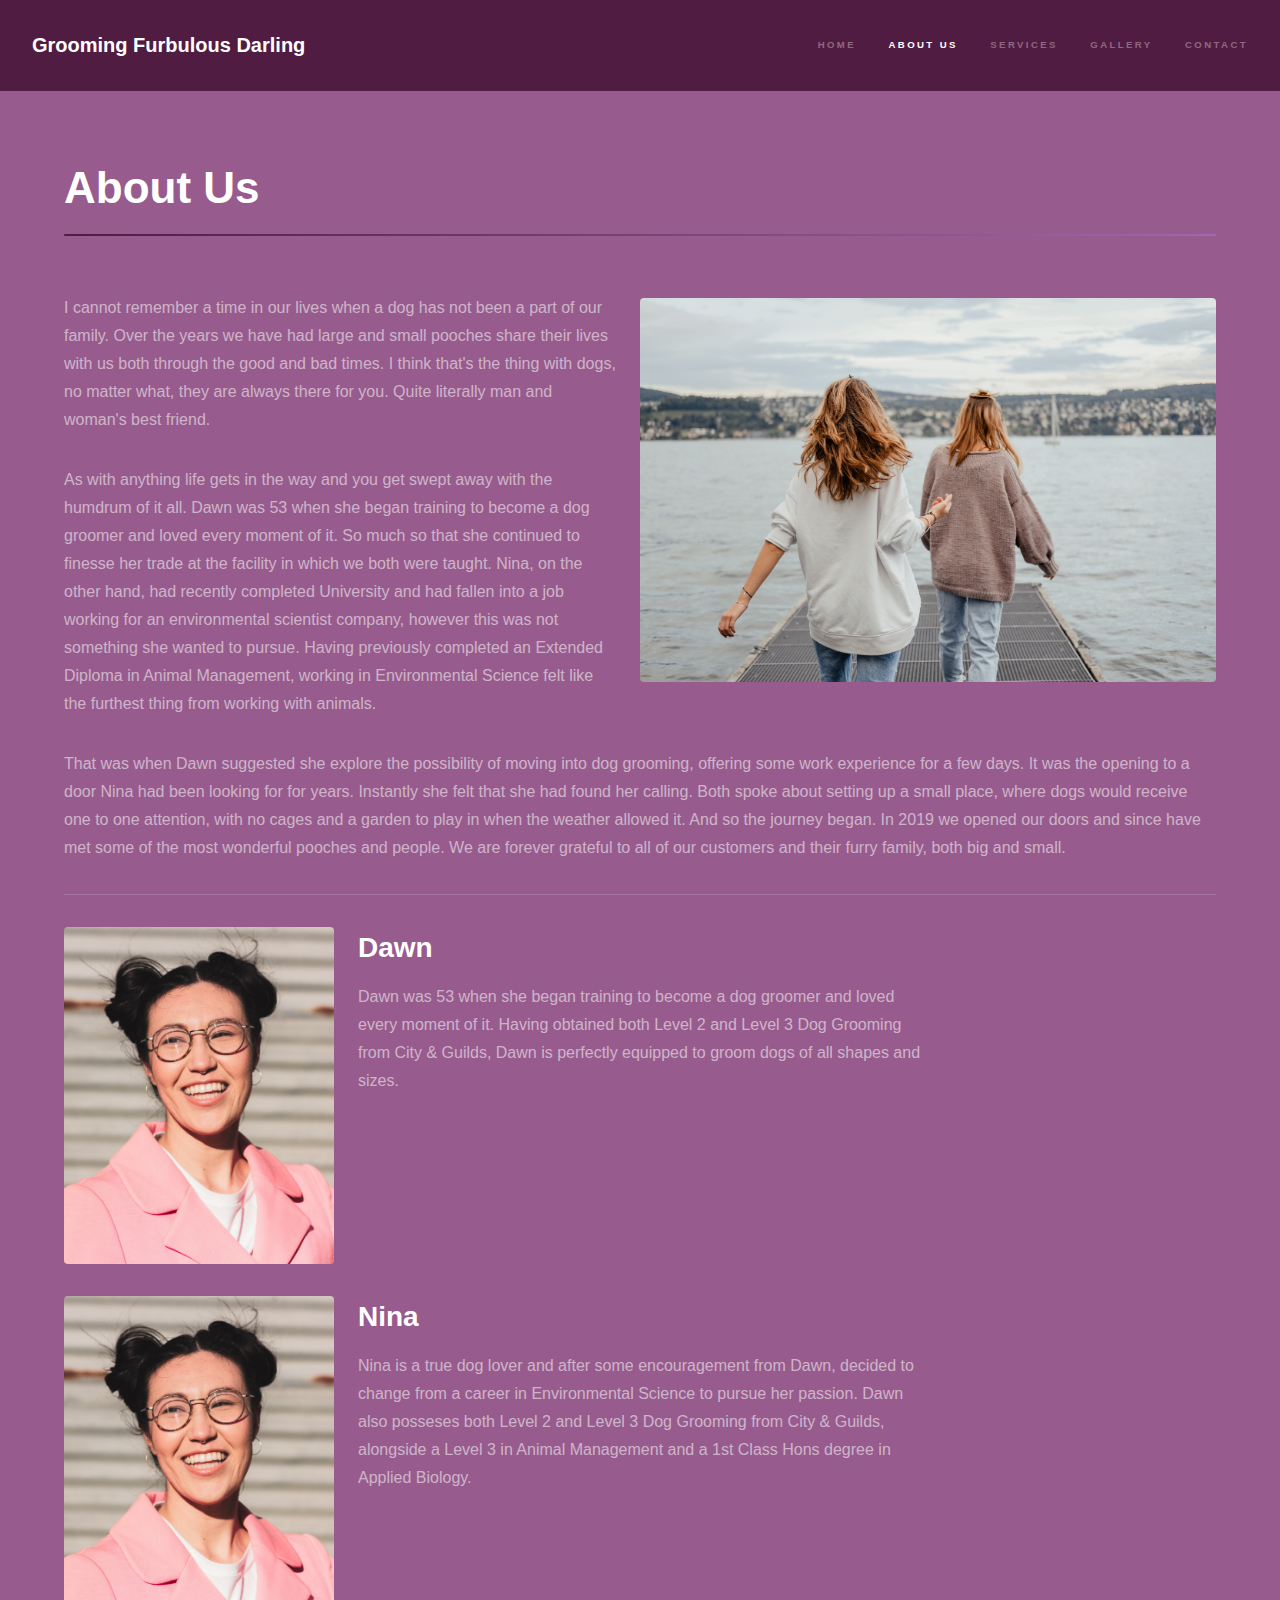
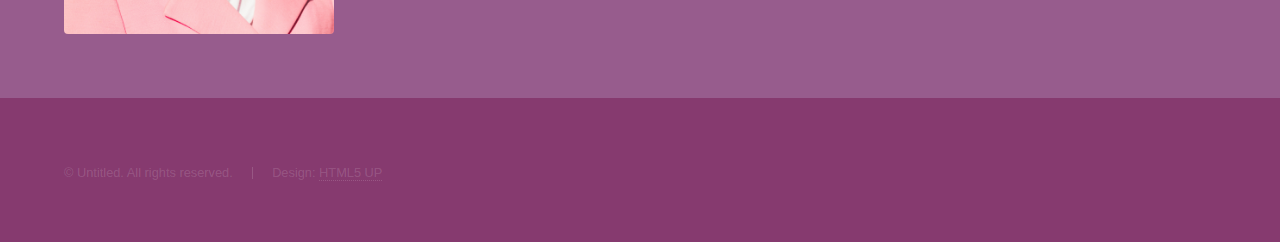
==== commit 565e3c64: "About Us" ====
--- a/aboutUs copy.html
+++ b/aboutUs copy.html
@@ -33,23 +33,27 @@
 		<div id="wrapper">
 
 			<!-- Main -->
-				<section id="main" class="wrapper style1">
+				<section id="main" class="wrapper style2">
 					<div class="inner">
 						<h1 class="major">About Us</h1>
 					<section>
-						<p><span class="image right"><img src="images/blank.jpg" alt="" /></span>I cannot remember a time in our lives when a dog has not been a part of our family. Over the years we have had large and small pooches share their lives with us both through the good and bad times. I think that's the thing with dogs, no matter what, they are always there for you. Quite literally man and woman's best friend.</p>
+						<p><span class="image right"><img src="images/stockimg.jpg" alt="" /></span>I cannot remember a time in our lives when a dog has not been a part of our family. Over the years we have had large and small pooches share their lives with us both through the good and bad times. I think that's the thing with dogs, no matter what, they are always there for you. Quite literally man and woman's best friend.</p>
 						<p>As with anything life gets in the way and you get swept away with the humdrum of it all. Dawn was 53 when she began training to become a dog groomer and loved every moment of it. So much so that she continued to finesse her trade at the facility in which we both were taught. Nina, on the other hand, had recently completed University and had fallen into a job working for an environmental scientist company, however this was not something she wanted to pursue. Having previously completed an Extended Diploma in Animal Management, working in Environmental Science felt like the furthest thing from working with animals.</p>
 						<p>That was when Dawn suggested she explore the possibility of moving into dog grooming, offering some work experience for a few days. It was the opening to a door Nina had been looking for for years. Instantly she felt that she had found her calling. Both spoke about setting up a small place, where dogs would receive one to one attention, with no cages and a garden to play in when the weather allowed it. And so the journey began. In 2019 we opened our doors and since have met some of the most wonderful pooches and people. We are forever grateful to all of our customers and their furry family, both big and small.</p>
 					</section>
 					<hr />
-					<section>
-						
-					<img src="images/blank.jpg" alt="" />
-					<p><h2>Dawn</h2>Dawn was 53 when she began training to become a dog groomer and loved every moment of it. Having obtained both Level 2 and Level 3 Dog Grooming from City & Guilds, Dawn is perfectly equipped to groom dogs of all shapes and sizes.</p>
-							
-					<img src="images/blank.jpg" alt="" />
-					<p><h2>Nina</h2>Nina is a true dog lover and after some encouragement from Dawn, decided to change from a career in Environmental Science to pursue her passion. Dawn also posseses both Level 2 and Level 3 Dog Grooming from City & Guilds, alongside a Level 3 in Animal Management and a 1st Class Hons degree in Applied Biology.</p>
-					</section>
+					<div class="box alt">
+						<div class="row gtr-uniform">
+							<div class="col-3"><span class="image fit"><img src="images/headshot.jpg" alt="" /></span></div>
+							<div class="col-6"><span><h2>Dawn</h2></span><span>Dawn was 53 when she began training to become a dog groomer and loved every moment of it. Having obtained both Level 2 and Level 3 Dog Grooming from City & Guilds, Dawn is perfectly equipped to groom dogs of all shapes and sizes.</span></div>
+						</div>
+						</div>
+						<div class="box alt">
+							<div class="row gtr-uniform">
+							<div class="col-3"><span class="image fit"><img src="images/headshot.jpg" alt="" /></span></div>
+							<div class="col-6"><span><h2>Nina</h2></span><span>Nina is a true dog lover and after some encouragement from Dawn, decided to change from a career in Environmental Science to pursue her passion. Dawn also posseses both Level 2 and Level 3 Dog Grooming from City & Guilds, alongside a Level 3 in Animal Management and a 1st Class Hons degree in Applied Biology.</span></div>
+						</div>
+					</div>
 					</div>
 				</section>
 
--- a/assets/css/main.css
+++ b/assets/css/main.css
@@ -99,7 +99,7 @@
 	}
 
 	body {
-		background: #4f3d7b;
+		background: #511c41;
 	}
 
 		body.is-preload *, body.is-preload *:before, body.is-preload *:after {
@@ -198,10 +198,10 @@
 		}
 
 			h1.major:after {
-				background-image: -moz-linear-gradient(to right, #34235a, #a457af);
-				background-image: -webkit-linear-gradient(to right, #34235a, #a457af);
-				background-image: -ms-linear-gradient(to right, #34235a, #a457af);
-				background-image: linear-gradient(to right, #34235a, #a457af);
+				background-image: -moz-linear-gradient(to right, #511c41, #A267AC);
+				background-image: -webkit-linear-gradient(to right, #511c41, #A267AC);
+				background-image: -ms-linear-gradient(to right, #511c41, #A267AC);
+				background-image: linear-gradient(to right, #511c41, #A267AC);
 				-moz-transition: max-width 0.2s ease;
 				-webkit-transition: max-width 0.2s ease;
 				-ms-transition: max-width 0.2s ease;
@@ -2528,7 +2528,7 @@
 			display: block;
 			background: #ffffff;
 			border-radius: 100%;
-			color: #312450;
+			color: #511c41;
 			text-align: center;
 			line-height: 2.5em;
 			margin: 0 0 1.3em 0;
@@ -2547,7 +2547,7 @@
 				}
 
 				.wrapper.style2 .icon.major:before {
-					color: #5052b5;
+					color: #511c41;
 				}
 
 				.wrapper.style2-alt .icon.major:before {
@@ -2577,7 +2577,7 @@
 		}
 
 		.image.left, .image.right {
-			max-width: 40%;
+			max-width: 50%;
 		}
 
 			.image.left img, .image.right img {
@@ -2595,7 +2595,7 @@
 			float: right;
 			margin: 0 0 1em 1.5em;
 			top: 0.25em;
-			width: 30%;
+			width: 50%;
 		}
 
 		.image.fit {
@@ -3245,11 +3245,11 @@
 			}
 
 		.wrapper.alt {
-			background-color: #4f3c7c;
+			background-color: #863A6F;
 		}
 
 		.wrapper.style1 {
-			background-color: #6867AC;
+			background-color: #863A6F;
 		}
 
 		.wrapper.style1-alt {
@@ -3257,7 +3257,7 @@
 		}
 
 		.wrapper.style2 {
-			background-color: #A267AC;
+			background-color: #975C8D;
 		}
 
 		.wrapper.style2-alt {
@@ -3265,7 +3265,7 @@
 		}
 
 		.wrapper.style3 {
-			background-color: #975C8D;
+			background-color: #D989B5;
 		}
 
 		.wrapper.style3-alt {
@@ -3379,7 +3379,7 @@
 		display: -webkit-flex;
 		display: -ms-flex;
 		display: flex;
-		background-color: #4f3c7c;
+		background-color: #511c41;
 		cursor: default;
 		padding: 1.75em 2em;
 	}
@@ -3533,7 +3533,7 @@
 
 	#sidebar {
 		padding: 2.5em 2.5em 0.5em 2.5em ;
-		background: #4f3c7c;
+		background: #511c41;
 		cursor: default;
 		height: 100vh;
 		left: 0;
@@ -3770,7 +3770,7 @@
 			}
 
 			#sidebar nav a:before {
-				background: #3c2c62;
+				background: #1a0714;
 			}
 
 			#sidebar nav a:after {
